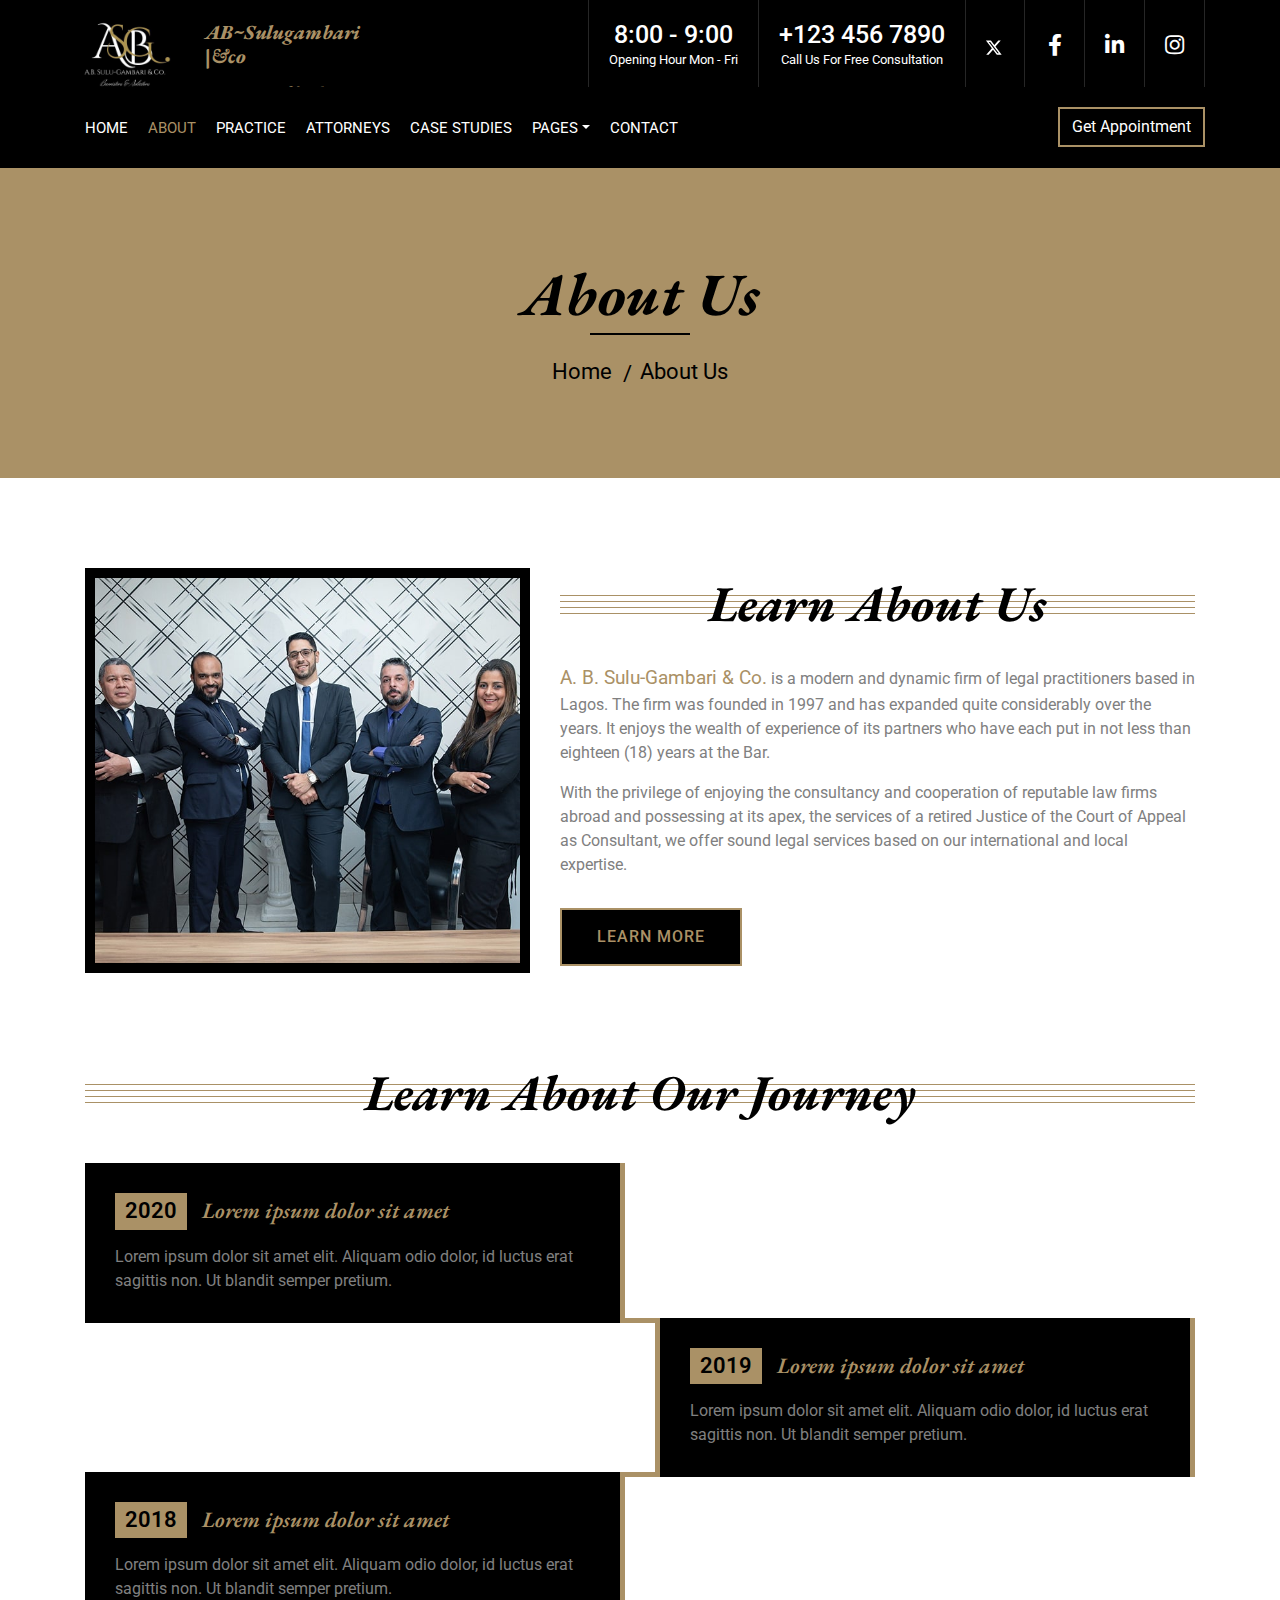
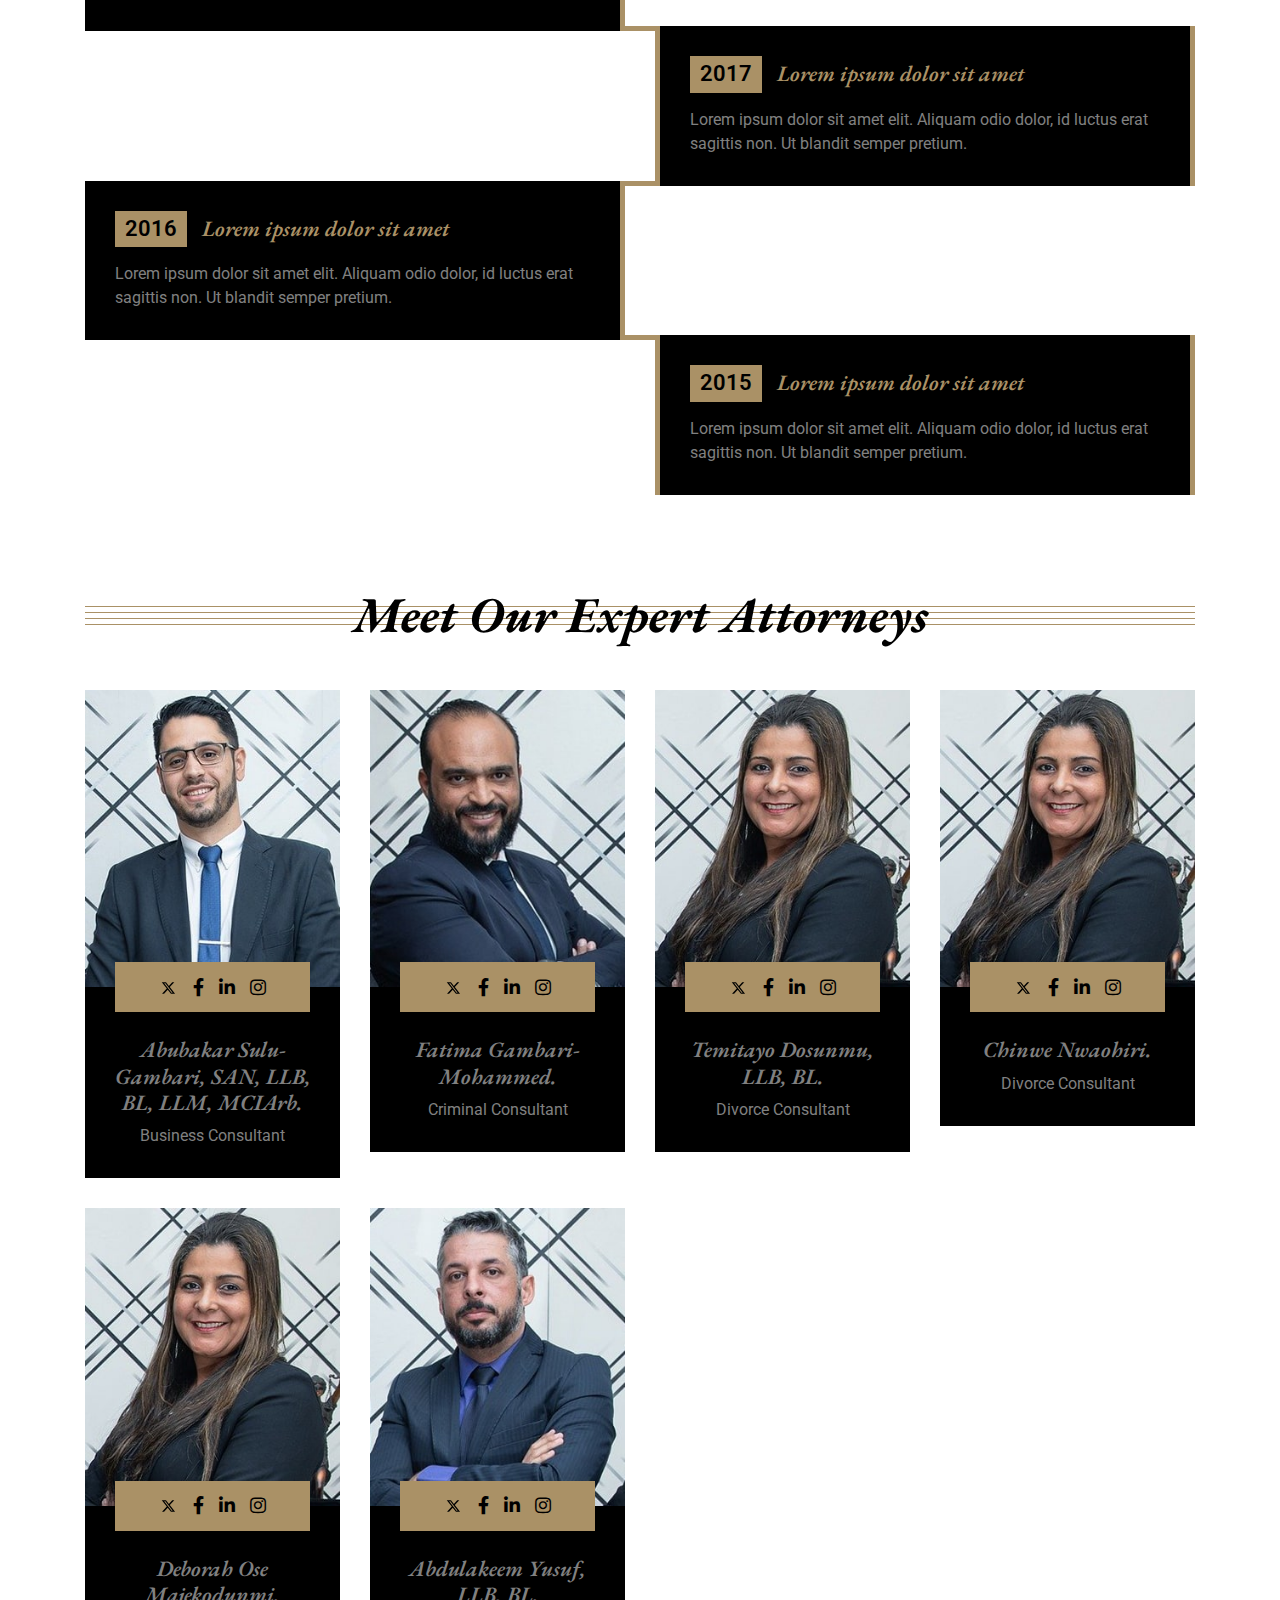
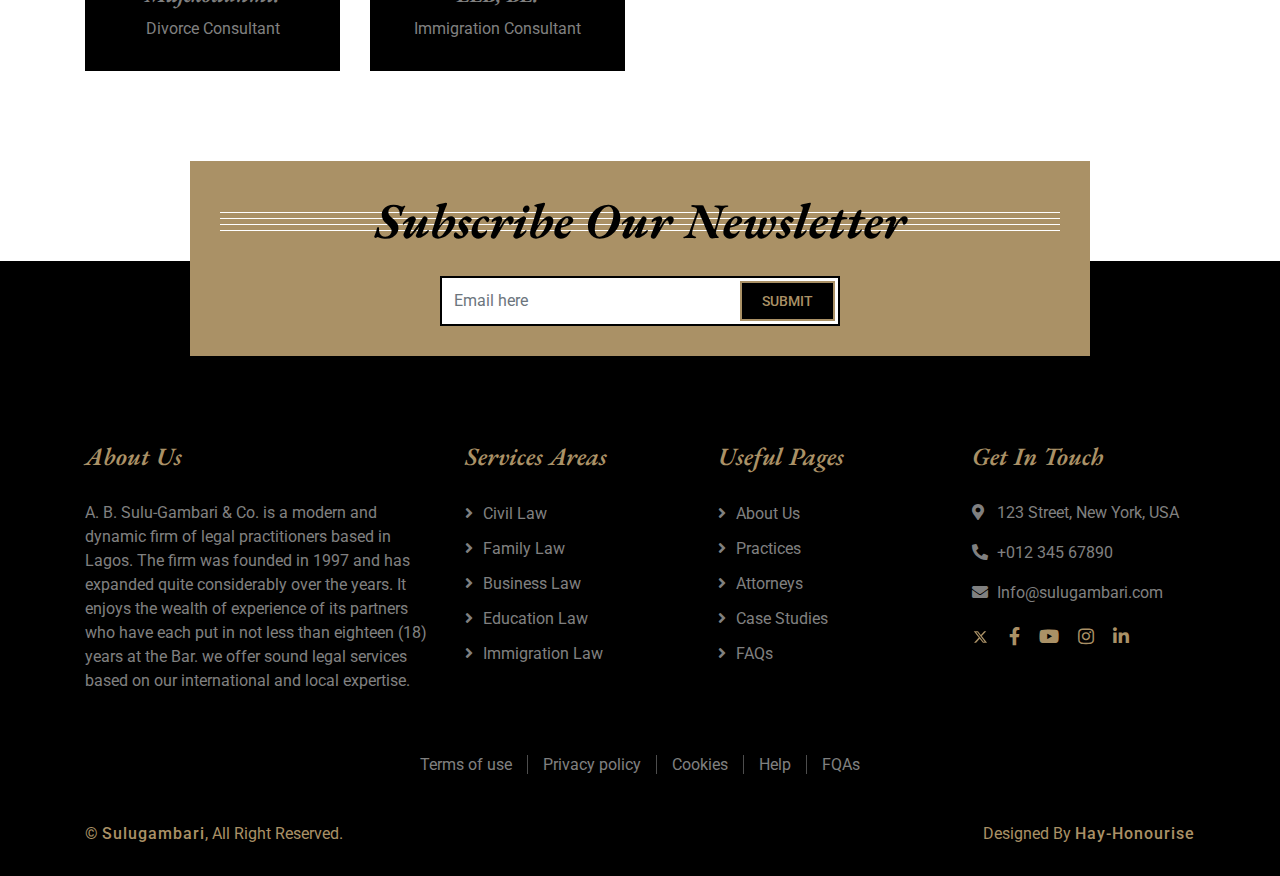
==== about.html @ 0570cb9b "Add files via upload" ====
<!DOCTYPE html>
<html lang="en">
    <head>
        <meta charset="utf-8">
        <title>AB~Sulugambari |&co</title>
        <meta content="width=device-width, initial-scale=1.0" name="viewport">
        <meta content="Law Firm Website Template" name="keywords">
        <meta content="Law Firm Website Template" name="description">

        <!-- Favicon -->
        <link href="img/favicon.ico" rel="icon">

        <!-- Google Font -->
        <link href="https://fonts.googleapis.com/css2?family=EB+Garamond:ital,wght@1,600;1,700;1,800&family=Roboto:wght@400;500&display=swap" rel="stylesheet"> 
        
        <!-- CSS Libraries -->
        <link href="https://stackpath.bootstrapcdn.com/bootstrap/4.4.1/css/bootstrap.min.css" rel="stylesheet">
        <link href="https://cdnjs.cloudflare.com/ajax/libs/font-awesome/5.10.0/css/all.min.css" rel="stylesheet">
        <link href="lib/animate/animate.min.css" rel="stylesheet">
        <link href="lib/owlcarousel/assets/owl.carousel.min.css" rel="stylesheet">

        <!-- Template Stylesheet -->
        <link href="css/style.css" rel="stylesheet">
    </head>

    <body>
        <div class="wrapper">
            <!-- Top Bar Start -->
            <div class="top-bar">
                <div class="container-fluid">
                    <div class="row">
                        <div class="col-lg-3">
                            <div class="logo">
                                <a href="index.html">
                                    <img src="img/logo4.jpeg" alt="Logo"> 
                                </a>
                                <div class="logo_text">
                                    <h1>AB~Sulugambari |&co</h1>
                                    <h4>Baristers & Solicitors</h4>
                                </div>
                            </div>
                        </div>
                        <div class="col-lg-9">
                            <div class="top-bar-right">
                                <div class="text">
                                    <h2>8:00 - 9:00</h2>
                                    <p>Opening Hour Mon - Fri</p>
                                </div>
                                <div class="text">
                                    <h2>+123 456 7890</h2>
                                    <p>Call Us For Free Consultation</p>
                                </div>
                                <div class="social">
                                    <a href=""><i class="fa fa-twitter"></i></a>
                                    <a href=""><i class="fab fa-facebook-f"></i></a>
                                    <a href=""><i class="fab fa-linkedin-in"></i></a>
                                    <a href=""><i class="fab fa-instagram"></i></a>
                                </div>
                            </div>
                        </div>
                    </div>
                </div>
            </div>
            <!-- Top Bar End -->

            <!-- Nav Bar Start -->
            <div class="nav-bar">
                <div class="container-fluid">
                    <nav class="navbar navbar-expand-lg bg-dark navbar-dark">
                        <a href="#" class="navbar-brand">MENU</a>
                        <button type="button" class="navbar-toggler" data-toggle="collapse" data-target="#navbarCollapse">
                            <span class="navbar-toggler-icon"></span>
                        </button>

                        <div class="collapse navbar-collapse justify-content-between" id="navbarCollapse">
                            <div class="navbar-nav mr-auto">
                                <a href="index.html" class="nav-item nav-link">Home</a>
                                <a href="about.html" class="nav-item nav-link active">About</a>
                                <a href="service.html" class="nav-item nav-link">Practice</a>
                                <a href="team.html" class="nav-item nav-link">Attorneys</a>
                                <a href="portfolio.html" class="nav-item nav-link">Case Studies</a>
                                <div class="nav-item dropdown">
                                    <a href="#" class="nav-link dropdown-toggle" data-toggle="dropdown">Pages</a>
                                    <div class="dropdown-menu">
                                        <a href="single-page.html" class="dropdown-item">Blog Page</a>
                                        <a href="#" class="dropdown-item">Single Page</a>
                                    </div>
                                </div>
                                <a href="contact.html" class="nav-item nav-link">Contact</a>
                            </div>
                            <div class="ml-auto">
                                <a class="btn" href="">Get Appointment</a>
                            </div>
                        </div>
                    </nav>
                </div>
            </div>
            <!-- Nav Bar End -->
            
            
            <!-- Page Header Start -->
            <div class="page-header">
                <div class="container">
                    <div class="row">
                        <div class="col-12">
                            <h2>About Us</h2>
                        </div>
                        <div class="col-12">
                            <a href="">Home</a>
                            <a href="">About Us</a>
                        </div>
                    </div>
                </div>
            </div>
            <!-- Page Header End -->


            <!-- About Start -->
            <div class="about">
                <div class="container">
                    <div class="row align-items-center">
                        <div class="col-lg-5 col-md-6">
                            <div class="about-img">
                                <img src="img/about.jpg" alt="Image">
                            </div>
                        </div>
                        <div class="col-lg-7 col-md-6">
                            <div class="section-header">
                                <h2>Learn About Us</h2>
                            </div>
                            <div class="about-text">
                                <p>
                                    <span id="ab">A. B. Sulu-Gambari & Co.</span> is a modern and dynamic firm of legal practitioners based in Lagos.
                                    The firm was founded in 1997 and has expanded quite considerably over the years. 
                                    It enjoys the wealth of experience of its partners who have each put in not less than eighteen (18) years at the Bar.</p>
                                <p>
                                    With the privilege of enjoying the consultancy and cooperation of reputable law firms abroad and possessing at its apex, 
                                    the services of a retired Justice of the Court of Appeal as Consultant, 
                                    we offer sound legal services based on our international and local expertise.</p>
                                <a class="btn" href="">Learn More</a>
                            </div>
                        </div>
                    </div>
                </div>
            </div>
            <!-- About End -->


            <!-- Timeline Start -->
            <div class="timeline">
                <div class="container">
                    <div class="section-header">
                        <h2>Learn About Our Journey</h2>
                    </div>
                    <div class="timeline-start">
                        <div class="timeline-container left">
                            <div class="timeline-content">
                                <h2><span>2020</span>Lorem ipsum dolor sit amet</h2>
                                <p>
                                    Lorem ipsum dolor sit amet elit. Aliquam odio dolor, id luctus erat sagittis non. Ut blandit semper pretium.
                                </p>
                            </div>
                        </div>
                        <div class="timeline-container right">
                            <div class="timeline-content">
                                <h2><span>2019</span>Lorem ipsum dolor sit amet</h2>
                                <p>
                                    Lorem ipsum dolor sit amet elit. Aliquam odio dolor, id luctus erat sagittis non. Ut blandit semper pretium.
                                </p>
                            </div>
                        </div>
                        <div class="timeline-container left">
                            <div class="timeline-content">
                                <h2><span>2018</span>Lorem ipsum dolor sit amet</h2>
                                <p>
                                    Lorem ipsum dolor sit amet elit. Aliquam odio dolor, id luctus erat sagittis non. Ut blandit semper pretium.
                                </p>
                            </div>
                        </div>
                        <div class="timeline-container right">
                            <div class="timeline-content">
                                <h2><span>2017</span>Lorem ipsum dolor sit amet</h2>
                                <p>
                                    Lorem ipsum dolor sit amet elit. Aliquam odio dolor, id luctus erat sagittis non. Ut blandit semper pretium.
                                </p>
                            </div>
                        </div>
                        <div class="timeline-container left">
                            <div class="timeline-content">
                                <h2><span>2016</span>Lorem ipsum dolor sit amet</h2>
                                <p>
                                    Lorem ipsum dolor sit amet elit. Aliquam odio dolor, id luctus erat sagittis non. Ut blandit semper pretium.
                                </p>
                            </div>
                        </div>
                        <div class="timeline-container right">
                            <div class="timeline-content">
                                <h2><span>2015</span>Lorem ipsum dolor sit amet</h2>
                                <p>
                                    Lorem ipsum dolor sit amet elit. Aliquam odio dolor, id luctus erat sagittis non. Ut blandit semper pretium.
                                </p>
                            </div>
                        </div>
                    </div>
                </div>
            </div>
            <!-- Timeline End -->


            <!-- Team Start -->
            <div class="team">
                <div class="container">
                    <div class="section-header">
                        <h2>Meet Our Expert Attorneys</h2>
                    </div>
                    <div class="row">
                        <div class="col-lg-3 col-md-6">
                            <div class="team-item">
                                <div class="team-img">
                                    <img src="img/team-1.jpg" alt="Team Image">
                                </div>
                                <div class="team-text">
                                    <h2><a href="team.html#Abubakar">Abubakar Sulu-Gambari, SAN, LLB, BL, LLM, MCIArb.</a></h2>
                                    <p>Business Consultant</p>
                                    <div class="team-social">
                                        <a class="social-tw" href=""><i class="fa fa-twitter"></i></a>
                                        <a class="social-fb" href=""><i class="fab fa-facebook-f"></i></a>
                                        <a class="social-li" href=""><i class="fab fa-linkedin-in"></i></a>
                                        <a class="social-in" href=""><i class="fab fa-instagram"></i></a>
                                    </div>
                                </div>
                            </div>
                        </div>
                        <div class="col-lg-3 col-md-6">
                            <div class="team-item">
                                <div class="team-img">
                                    <img src="img/team-2.jpg" alt="Team Image">
                                </div>
                                <div class="team-text">
                                    <h2><a href="team.html#Fatima">Fatima Gambari-Mohammed.</a></h2>
                                    <p>Criminal Consultant</p>
                                    <div class="team-social">
                                        <a class="social-tw" href=""><i class="fa fa-twitter"></i></a>
                                        <a class="social-fb" href=""><i class="fab fa-facebook-f"></i></a>
                                        <a class="social-li" href=""><i class="fab fa-linkedin-in"></i></a>
                                        <a class="social-in" href=""><i class="fab fa-instagram"></i></a>
                                    </div>
                                </div>
                            </div>
                        </div>
                        <div class="col-lg-3 col-md-6">
                            <div class="team-item">
                                <div class="team-img">
                                    <img src="img/team-3.jpg" alt="Team Image">
                                </div>
                                <div class="team-text">
                                    <h2><a href="team.html#Temitayo">Temitayo Dosunmu, LLB, BL.</a></h2>
                                    <p>Divorce Consultant</p>
                                    <div class="team-social">
                                        <a class="social-tw" href=""><i class="fa fa-twitter"></i></a>
                                        <a class="social-fb" href=""><i class="fab fa-facebook-f"></i></a>
                                        <a class="social-li" href=""><i class="fab fa-linkedin-in"></i></a>
                                        <a class="social-in" href=""><i class="fab fa-instagram"></i></a>
                                    </div>
                                </div>
                            </div>
                        </div>
                        <div class="col-lg-3 col-md-6">
                            <div class="team-item">
                                <div class="team-img">
                                    <img src="img/team-3.jpg" alt="Team Image">
                                </div>
                                <div class="team-text">
                                    <h2><a href="team.html#Chinwe">Chinwe Nwaohiri.</a></h2>
                                    <p>Divorce Consultant</p>
                                    <div class="team-social">
                                        <a class="social-tw" href=""><i class="fa fa-twitter"></i></a>
                                        <a class="social-fb" href=""><i class="fab fa-facebook-f"></i></a>
                                        <a class="social-li" href=""><i class="fab fa-linkedin-in"></i></a>
                                        <a class="social-in" href=""><i class="fab fa-instagram"></i></a>
                                    </div>
                                </div>
                            </div>
                        </div>
                        <div class="col-lg-3 col-md-6">
                            <div class="team-item">
                                <div class="team-img">
                                    <img src="img/team-3.jpg" alt="Team Image">
                                </div>
                                <div class="team-text">
                                    <h2><a href="team.html#Deborah">Deborah Ose Majekodunmi.</a></h2>
                                    <p>Divorce Consultant</p>
                                    <div class="team-social">
                                        <a class="social-tw" href=""><i class="fa fa-twitter"></i></a>
                                        <a class="social-fb" href=""><i class="fab fa-facebook-f"></i></a>
                                        <a class="social-li" href=""><i class="fab fa-linkedin-in"></i></a>
                                        <a class="social-in" href=""><i class="fab fa-instagram"></i></a>
                                    </div>
                                </div>
                            </div>
                        </div>
                        <div class="col-lg-3 col-md-6">
                            <div class="team-item">
                                <div class="team-img">
                                    <img src="img/team-4.jpg" alt="Team Image">
                                </div>
                                <div class="team-text">
                                    <h2><a href="team.html#Abdulakeem"> Abdulakeem Yusuf, LLB, BL.</a></h2>
                                    <p>Immigration Consultant</p>
                                    <div class="team-social">
                                        <a class="social-tw" href=""><i class="fa fa-twitter"></i></a>
                                        <a class="social-fb" href=""><i class="fab fa-facebook-f"></i></a>
                                        <a class="social-li" href=""><i class="fab fa-linkedin-in"></i></a>
                                        <a class="social-in" href=""><i class="fab fa-instagram"></i></a>
                                    </div>
                                </div>
                            </div>
                        </div>
                    </div>
                </div>
            </div>
            
            <!-- Team End -->


            <!-- Newsletter Start -->
            <div class="newsletter">
                <div class="container">
                    <div class="section-header">
                        <h2>Subscribe Our Newsletter</h2>
                    </div>
                    <div class="form">
                        <input class="form-control" placeholder="Email here">
                        <button class="btn">Submit</button>
                    </div>
                </div>
            </div>
            <!-- Newsletter End -->


            <!-- Footer Start -->
            <div class="footer">
                <div class="container">
                    <div class="row">
                        <div class="col-md-6 col-lg-4">
                            <div class="footer-about">
                                <h2>About Us</h2>
                                <p>
                                    A. B. Sulu-Gambari & Co. is a modern and dynamic firm of legal practitioners based in Lagos.
                                    The firm was founded in 1997 and has expanded quite considerably over the years. It enjoys the wealth of experience of its partners who have each put in not less than eighteen (18) years at the Bar.
                                    we offer sound legal services based on our international and local expertise.                                </p>
                            </div>
                        </div>
                        <div class="col-md-6 col-lg-8">
                            <div class="row">
                        <div class="col-md-6 col-lg-4">
                            <div class="footer-link">
                                <h2>Services Areas</h2>
                                <a href="">Civil Law</a>
                                <a href="">Family Law</a>
                                <a href="">Business Law</a>
                                <a href="">Education Law</a>
                                <a href="">Immigration Law</a>
                            </div>
                        </div>
                        <div class="col-md-6 col-lg-4">
                            <div class="footer-link">
                                <h2>Useful Pages</h2>
                                <a href="">About Us</a>
                                <a href="">Practices</a>
                                <a href="">Attorneys</a>
                                <a href="">Case Studies</a>
                                <a href="">FAQs</a>
                            </div>
                        </div>
                        <div class="col-md-6 col-lg-4">
                            <div class="footer-contact">
                                <h2>Get In Touch</h2>
                                <p><i class="fa fa-map-marker-alt"></i>123 Street, New York, USA</p>
                                <p><i class="fa fa-phone-alt"></i>+012 345 67890</p>
                                <p><i class="fa fa-envelope"></i>Info@sulugambari.com</p>
                                <div class="footer-social">
                                    <a href=""><i class="fa fa-twitter"></i></a>
                                    <a href=""><i class="fab fa-facebook-f"></i></a>
                                    <a href=""><i class="fab fa-youtube"></i></a>
                                    <a href=""><i class="fab fa-instagram"></i></a>
                                    <a href=""><i class="fab fa-linkedin-in"></i></a>
                                </div>
                            </div>
                        </div>
                        </div>
                    </div>
                    </div>
                </div>
                <div class="container footer-menu">
                    <div class="f-menu">
                        <a href="">Terms of use</a>
                        <a href="">Privacy policy</a>
                        <a href="">Cookies</a>
                        <a href="">Help</a>
                        <a href="">FQAs</a>
                    </div>
                </div>
                <div class="container copyright">
                    <div class="row">
                        <div class="col-md-6">
                            <p>&copy; <a href="#">Sulugambari</a>, All Right Reserved.</p>
                        </div>
                        <div class="col-md-6">
							<!--/*** This template is free as long as you keep the footer author’s credit link/attribution link/backlink. If you'd like to use the template without the footer author’s credit link/attribution link/backlink, you can purchase the Credit Removal License from "https://htmlcodex.com/credit-removal". Thank you for your support. ***/-->
                            <p>Designed By <a href="https://hay-honourise.github.io/Abdulrazaq/">Hay-Honourise</a></p>
                        </div>
                    </div>
                </div>
            </div>
            <!-- Footer End -->
            
            <a href="#" class="back-to-top"><i class="fa fa-chevron-up"></i></a>
        </div>

        <!-- JavaScript Libraries -->
        <script src="https://code.jquery.com/jquery-3.4.1.min.js"></script>
        <script src="https://stackpath.bootstrapcdn.com/bootstrap/4.4.1/js/bootstrap.bundle.min.js"></script>
        <script src="lib/easing/easing.min.js"></script>
        <script src="lib/owlcarousel/owl.carousel.min.js"></script>
        <script src="lib/isotope/isotope.pkgd.min.js"></script>

        <!-- Template Javascript -->
        <script src="js/main.js"></script>
    </body>
</html>
---- css/style.css ----
/*******************************/
/********* General CSS *********/
/*******************************/

:root {
    --bg-color: #000000;
    --second-bg-color: gray;
    --text-color: #fff;
    --main-color: #aa9166;
}

body {
    color: var(--second-bg-color);
    background: var(--text-color);
    font-family: 'Roboto', sans-serif;
    font-weight: 400;
}

h1,
h2, 
h3, 
h4,
h5, 
h6 {
    font-family: 'EB Garamond', serif;
    font-weight: 600;
    font-style: italic;
    color: var(--bg-color);
}

a {
    color: var(--second-bg-color);
    transition: .3s;
}

a:hover,
a:active,
a:focus {
    color: var(--main-color);
    outline: none;
    text-decoration: none;
    /* box-shadow: 7px 3px 3px 10px rgb(243, 241, 241);
    transition: box-shadow 0.5s ease; */

}

.btn:focus {
    /* box-shadow: 5px 5px 10px 0 rgb(243, 241, 241); */
    box-shadow: outset;
}

.wrapper {
    position: relative;
    width: 100%;
    /* max-width: 1366px; */
    margin: 0 auto;
    background: var(--text-color);
}

.back-to-top {
    position: fixed;
    display: none;
    background: var(--main-color);
    color: var(--bg-color);
    width: 44px;
    height: 44px;
    text-align: center;
    line-height: 1;
    font-size: 22px;
    right: 15px;
    bottom: 15px;
    transition: background 0.5s;
    z-index: 9;
}

.back-to-top:hover {
    color: var(--main-color);
    background: var(--bg-color);
}

.back-to-top i {
    padding-top: 10px;
}


/**********************************/
/********** Top Bar CSS ***********/
/**********************************/
.top-bar {
    display: flex;
    position: relative;
    height: 87px;
    background: var(--bg-color);
}

.top-bar .logo {
    display: flex;
    padding: 5px 0;
    text-align: left;
    overflow: hidden;
    width: 200%;
}

/* .logo_text {
    margin-left: 20px;
    margin-bottom: 30%;
} */

.top-bar .logo h1 {
    display: flex;
    /* margin: 0; */
    margin-left: 15%;
    margin-top: 15px;
    color: var(--main-color);
    font-size: 20px;
    /* line-height: 20px; */
    font-weight: 800;
    width: 200px;
}

.top-bar .logo h4 {
    display: flex;
    /* margin: 0; */
    margin-left: 24%;
    margin-top: 15px;
    color: var(--main-color);
    font-size: 15px;
    /* line-height: 20px; */
    font-weight: 800;
    width: 200px;
}

.top-bar .logo img {
    max-width: 100%;
    max-height: 100px;
}

.top-bar .top-bar-right {
    display: flex;
    align-items: center;
    justify-content: flex-end;
}

.top-bar .text {
    display: flex;
    align-items: center;
    justify-content: center;
    flex-direction: column;
    height: 90px;
    padding: 0 20px;
    text-align: center;
    border-left: 1px solid rgba(255, 255, 255, .15);
}

.top-bar .text h2 {
    color: var(--text-color);
    font-family: 'Roboto', sans-serif;
    font-weight: 500;
    font-style: normal;
    font-size: 25px;
    margin: 0;
}

.top-bar .text p {
    color: var(--text-color);
    font-size: 13px;
    margin: 0;
}

.top-bar .social {
    display: flex;
    height: 90px;
    font-size: 0;
    justify-content: flex-end;
}

.top-bar .social a {
    display: flex;
    align-items: center;
    justify-content: center;
    width: 60px;
    height: 100%;
    font-size: 22px;
    color: var(--text-color);
    border-right: 1px solid rgba(255, 255, 255, .15);
}

.top-bar .social a:first-child {
    border-left: 1px solid rgba(255, 255, 255, .15);
}

.top-bar .social a:hover {
    color: var(--main-color);
    background: var(--text-color);
}

@media (min-width: 992px) {
    .top-bar {
        padding: 0 60px;
    }
}

@media (max-width: 991.98px) {
    .top-bar .logo {
        text-align: center;
    }
    
    .top-bar .social {
        display: none;
    }
}


/**********************************/
/*********** Nav Bar CSS **********/
/**********************************/
.nav-bar {
    position: relative;
    padding: 20px 0;
    transition: .3s;
}

.nav-bar.nav-sticky {
    position: fixed;
    top: 0;
    width: 100%;
    padding: 10px 0;
    box-shadow: 0 2px 5px rgba(0, 0, 0, .3);
    z-index: 999;
}

.nav-bar .navbar {
    height: 100%;
    padding: 0;
}

.navbar-dark .navbar-nav .nav-link,
.navbar-dark .navbar-nav .nav-link:focus,
.navbar-dark .navbar-nav .nav-link:hover,
.navbar-dark .navbar-nav .nav-link.active {
    padding: 10px 10px 8px 10px;
    color: var(--text-color);
}

.navbar-dark .navbar-nav .nav-link:hover,
.navbar-dark .navbar-nav .nav-link.active {
    color: var(--main-color);
    transition: none;
}

.nav-bar .dropdown-menu {
    margin-top: 0;
    border: 0;
    border-radius: 0;
    background: var(--text-color);
}

.nav-bar .dropdown-menu:hover {
    background: var(--bg-color);
    color: var(--bg-color);
}

.nav-bar .btn {
    color: var(--text-color);
    border: 2px solid var(--main-color);
    border-radius: 0;
}

.nav-bar .btn:hover {
    background: var(--second-bg-color);
}

@media (min-width: 992px) {
    .nav-bar {
        padding: 20px 60px;
    }
    
    .nav-bar.nav-sticky {
        padding: 10px 60px;
    }
    
    .nav-bar,
    .nav-bar .navbar {
        background: var(--bg-color) !important;
    }
    
    .nav-bar .navbar-brand {
        display: none;
    }
    
    .nav-bar a.nav-link {
        padding: 8px 15px;
        font-size: 15px;
        text-transform: uppercase;
    }
}

@media (max-width: 991.98px) {   
    .nav-bar,
    .nav-bar .navbar {
        padding: 3px 0;
        background: var(--bg-color) !important;
    }
    
    .nav-bar a.nav-link {
        padding: 5px;
    }
    
    .nav-bar .dropdown-menu {
        box-shadow: none;
    }
    
    .nav-bar .btn {
        display: none;
    }
}


/*******************************/
/******** Carousel CSS *********/
/*******************************/
.carousel {
    position: relative;
    width: 100%;
    height: calc(100vh - 170px);
    margin: 0 auto;
    text-align: center;
    overflow: hidden;
}

.carousel .carousel-inner,
.carousel .carousel-item {
    position: relative;
    width: 100%;
    height: 100%;
}

.carousel .carousel-item img {
    width: 100%;
    height: 100%;
    object-fit: cover;
}

.carousel .carousel-item::after {
    position: absolute;
    content: "";
    width: 100%;
    height: 100%;
    top: 0;
    left: 0;
    background: rgba(0, 0, 0, .3);
    z-index: 1;
}

.carousel .carousel-caption {
    position: absolute;
    top: 0;
    bottom: 0;
    display: flex;
    align-items: center;
    justify-content: center;
    flex-direction: column;
    height: calc(100vh - 170px);
}

.carousel .carousel-caption h1 {
    color: var(--text-color);
    font-size: 60px;
    font-weight: 700;
    margin-bottom: 20px;
}

.carousel .carousel-caption p {
    color: var(--text-color);
    font-size: 25px;
    margin-bottom: 25px;
}

.carousel .carousel-caption .btn {
    padding: 15px 35px;
    font-size: 18px;
    font-weight: 500;
    letter-spacing: 1px;
    text-transform: uppercase;
    color: var(--main-color);
    background: var(--bg-color);
    border: 2px solid var(--main-color);
    border-radius: 0;
    transition: .3s;
}

.carousel .carousel-caption .btn:hover {
    color: var(--bg-color);
    background: var(--main-color);
}

@media (max-width: 767.98px) {
    .carousel .carousel-caption h1 {
        font-size: 40px;
        font-weight: 700;
    }
    
    .carousel .carousel-caption p {
        font-size: 20px;
    }
    
    .carousel .carousel-caption .btn {
        padding: 12px 30px;
        font-size: 18px;
        font-weight: 500;
        letter-spacing: 0;
    }
}

@media (max-width: 575.98px) {
    .carousel .carousel-caption h1 {
        font-size: 30px;
        font-weight: 500;
    }
    
    .carousel .carousel-caption p {
        font-size: 16px;
    }
    
    .carousel .carousel-caption .btn {
        padding: 10px 25px;
        font-size: 16px;
        font-weight: 400;
        letter-spacing: 0;
    }
}

.carousel .animated {
    -webkit-animation-duration: 1.5s;
    animation-duration: 1.5s;
}


/*******************************/
/******* Page Header CSS *******/
/*******************************/
.page-header {
    position: relative;
    margin-bottom: 45px;
    padding: 90px 0;
    text-align: center;
    background: var(--main-color);
}

.page-header h2 {
    position: relative;
    color: var(--bg-color);
    font-size: 60px;
    font-weight: 700;
    margin-bottom: 20px;
    padding-bottom: 5px;
}

.page-header h2::after {
    position: absolute;
    content: "";
    width: 100px;
    height: 2px;
    left: calc(50% - 50px);
    bottom: 0;
    background: var(--bg-color);
}

.page-header a {
    position: relative;
    padding: 0 12px;
    font-size: 22px;
    color: var(--bg-color);
}

.page-header a:hover {
    color: var(--text-color);
}

.page-header a::after {
    position: absolute;
    content: "/";
    width: 8px;
    height: 8px;
    top: -2px;
    right: -7px;
    text-align: center;
    color: var(--bg-color);
}

.page-header a:last-child::after {
    display: none;
}

@media (max-width: 767.98px) {
    .page-header h2 {
        font-size: 35px;
    }
    
    .page-header a {
        font-size: 18px;
    }
}


/*******************************/
/******* Section Header ********/
/*******************************/
.section-header {
    position: relative;
    width: 100%;
    text-align: center;
    margin-bottom: 45px;
}

.section-header h2 {
    margin: 0;
    position: relative;
    font-size: 50px;
    font-weight: 700;
    white-space: nowrap;
    z-index: 1;
}

.section-header h2::before {
    position: absolute;
    content: "";
    width: 100%;
    height: 7px;
    left: 0;
    top: 21px;
    background: transparent;
    border-top: 1px solid var(--main-color);
    border-bottom: 1px solid var(--main-color);
    z-index: -1;
}

.section-header h2::after {
    position: absolute;
    content: "";
    width: 100%;
    height: 7px;
    left: 0;
    bottom: 20px;
    background: transparent;
    border-top: 1px solid var(--main-color);
    border-bottom: 1px solid var(--main-color);
    z-index: -1;
}

@media (max-width: 767.98px) {
    .section-header h2 {
        font-size: 30px;
    }
}

/*******************************/
/******** Top Feature CSS ******/
/*******************************/
.feature-top {
    position: relative;
    background: var(--bg-color);
    margin-bottom: 45px;
}

.feature-top .col-md-3 {
    border-right: 1px solid rgba(255, 255, 255, .1);
    border-bottom: 1px solid rgba(255, 255, 255, .1);
}

@media (max-width: 575.98px) {
    .feature-top .col-md-3:nth-child(1n) {
        border-right: none;
    }
    
    .feature-top .col-md-3:last-child {
        border-bottom: none;
    }
}

@media (min-width: 576px) and (max-width: 767.98px) {
    .feature-top .col-md-3:nth-child(2n) {
        border-right: none;
    }
    
    .feature-top .col-md-3:nth-child(3n),
    .feature-top .col-md-3:nth-child(4n) {
        border-bottom: none;
    }
}

@media (min-width: 768px) {
    .feature-top .col-md-3 {
        border-bottom: none;
    }
    
    .feature-top .col-md-3:nth-child(4n) {
        border-right: none;
    }
}

.feature-top .feature-item {
    padding: 30px 0;
    text-align: center;
}

.feature-top .feature-item i {
    color: var(--main-color);
    font-size: 35px;
    margin-bottom: 10px;
}

.feature-top .feature-item h3 {
    color: var(--text-color);
    font-size: 30px;
    font-weight: 600;
}

.feature-top .feature-item p {
    color: var(--second-bg-color);
    margin: 0;
    font-size: 18px;
}


/*******************************/
/********** About CSS **********/
/*******************************/
.about {
    position: relative;
    width: 100%;
    padding: 45px 0;
}

.about .section-header {
    margin-bottom: 30px;
}

.about .about-img {
    position: relative;
    height: 100%;
    padding: 10px;
    background: var(--bg-color);
}

.about .about-img img {
    width: 100%;
    height: 100%;
    object-fit: cover;
}

.about .about-text p {
    font-size: 16px;
}

.about-text #ab {
    color: var(--main-color);
    font-size: larger;
}

.about .about-text a.btn {
    position: relative;
    margin-top: 15px;
    padding: 15px 35px;
    font-size: 16px;
    font-weight: 500;
    letter-spacing: 1px;
    text-transform: uppercase;
    color: var(--main-color);
    border: 2px solid var(--main-color);
    border-radius: 0;
    background: var(--bg-color);
    transition: .3s;
}

.about .about-text a.btn:hover {
    color: var(--bg-color);
    background: var(--main-color);
}

@media (max-width: 767.98px) {
    .about .about-img {
        margin-bottom: 30px;
        height: auto;
    }
}


.common_effect {
    transition: transform 0.5s ease-in-out;
}

.common_effect:hover {
    transform: translateY(-20px);
}

.slide-in {
    transition: transform 0.5s ease-in-out;
}

.slide-in:hover {
    transform: translateX(50px);
}


/* @keyframes bounce {
    0%, 20%, 50%, 80%, 100% {
        transform: tranlateY(0);
    }
    40% {
        transform: translateY(-20px);
    }
    60% {
        transform: translateY(-10px);
    }
} */

/*******************************/
/********** clientele CSS **********/
/*******************************/
.clientele{
    position: relative;
    width: 100%;
    padding: 45px 0;
    /* margin-right: 10px; */
}

.clientele #container{
    /* margin: 0; */
    padding: 10px;
}

.clientele .section-header {
    margin-bottom: 30px;
    /* width: 100px; */
}

.clientele .clientele-img {
    /* position:relative; */
    height: 120%;
    width: 90%;
    padding: 10px;
    background: var(--bg-color);
    margin-left: 60%;
}

.clientele .clientele-img img {
    width: 100%;
    height: 100%;
    object-fit: cover;
}


.clientele .clientele-text p {
    font-size: 16px;
}

.clientele .head {
    width: 300%;
}
.clientele-text #ab {
    color: var(--main-color);
    font-size: larger;
}

.clientele .clientele-text a.btn {
    position: relative;
    margin-top: 15px;
    padding: 15px 35px;
    font-size: 16px;
    font-weight: 500;
    letter-spacing: 1px;
    text-transform: uppercase;
    color: var(--main-color);
    border: 2px solid var(--main-color);
    border-radius: 0;
    background: var(--bg-color);
    transition: .3s;
}

.clientele .clientele-text a.btn:hover {
    color: var(--bg-color);
    background: var(--main-color);
}

@media (max-width: 767.98px) {
    .clientele .clientele-img {
        margin-bottom: 30px;
        height: auto;
    }
    .container{
        display: block;
    }
    .clientele .head {
        width: 100%;
    }

    .clientele .clientele-img {
        margin-left: 0%;
    }

}


/*******************************/
/********* Service CSS *********/
/*******************************/
.service {
    position: relative;
    width: 100%;
    padding: 45px 0 15px 0;
}

.service .service-item {
    position: relative;
    width: 100%;
    text-align: center;
    background: var(--bg-color);
    margin-bottom: 30px;
}

.service .service-icon {
    height: 200px;
    position: relative;
    display: flex;
    align-items: center;
    justify-content: center;
    background: var(--bg-color);
}

.service .service-icon i {
    width: 100px;
    height: 100px;
    padding: 20px 0;
    text-align: center;
    font-size: 60px;
    color: var(--main-color);
    background: var(--bg-color);
    transition: .5s;
}

.service .service-item:hover .service-icon i {
    margin-top: -15px;
}

.service .service-item h3 {
    margin: 0;
    padding: 25px 15px 15px 15px;
    font-size: 30px;
    font-weight: 600;
    color: var(--main-color);
}

.service .service-item p {
    margin: 0;
    color: var(--second-bg-color);
    padding: 0 25px 25px 25px;
    font-size: 18px;
}

.service .service-item a.btn {
    position: relative;
    margin-bottom: 30px;
    padding: 10px 20px;
    font-size: 14px;
    font-weight: 500;
    letter-spacing: 1px;
    text-transform: uppercase;
    color: var(--main-color);
    border: 2px solid var(--main-color);
    border-radius: 0;
    background: var(--bg-color);
    transition: .3s;
}

.service .service-item:hover a.btn {
    color: var(--bg-color);
    background: var(--main-color);
}


/*******************************/
/********* Feature CSS *********/
/*******************************/
.feature {
    position: relative;
    width: 100%;
    padding: 45px 0;
}

.feature .feature-item {
    margin-bottom: 30px;
}

.feature .feature-icon {
    height: 180px;
    position: relative;
    display: flex;
    align-items: center;
    justify-content: center;
    background: var(--bg-color);
}

.feature .feature-icon i {
    width: 100px;
    height: 100px;
    padding: 20px 0;
    text-align: center;
    font-size: 60px;
    color: var(--main-color);
    background: var(--bg-color);
    transition: .5s;
}

.feature .feature-item:hover .feature-icon i {
    margin-right: -15px;
}

.feature .feature-item h3 {
    position: relative;
    margin-bottom: 15px;
    padding-bottom: 10px;
    font-size: 30px;
    font-weight: 600;
}

.feature .feature-item h3::after {
    position: absolute;
    content: "";
    width: 50px;
    height: 2px;
    left: 0;
    bottom: 0;
    background: var(--main-color);
}

.feature .feature-item p {
    margin: 0;
    font-size: 16px;
}

.feature .feature-img {
    position: relative;
    height: 100%;
    padding: 10px;
    background: var(--bg-color);
}

.feature .feature-img img {
    width: 100%;
    height: 100%;
    object-fit: cover;
}


/*******************************/
/*********** Team CSS **********/
/*******************************/
.team {
    position: relative;
    width: 100%;
    padding: 45px 0 15px 0;
}

.team .team-item {
    margin-bottom: 30px;
}

.team .team-img {
    position: relative;
}

.team .team-img img {
    width: 100%;
}

.team .team-text {
    position: relative;
    padding: 50px 15px 30px 15px;
    text-align: center;
    background: var(--bg-color);
}

.team .team-text h2 {
    font-size: 22px;
    font-weight: 600;
    color: var(--main-color);
}

.team .team-text p {
    margin: 0;
    color: var(--second-bg-color);
}

.team .team-social {
    position: absolute;
    width: calc(100% - 60px);
    height: 50px;
    top: -25px;
    left: 30px;
    display: flex;
    align-items: center;
    justify-content: center;
    background: var(--main-color);
    font-size: 0;
    transition: .5s;
}

.team .team-item:hover .team-social {
    width: 100%;
    left: 0;
}

.team .team-social a {
    display: inline-block;
    margin-right: 15px;
    font-size: 18px;
    text-align: center;
    color: var(--bg-color);
    transition: .3s;
}

.team .team-social a:last-child {
    margin-right: 0;
}

.team .team-social a:hover {
    color: var(--text-color);
}


/*******************************/
/*********** FAQs CSS **********/
/*******************************/
.faqs {
    position: relative;
    width: 100%;
    padding: 45px 0;
}

.faqs .faqs-img {
    position: relative;
    height: 100%;
    padding: 10px;
    background: var(--bg-color);
}

.faqs .faqs-img img {
    width: 100%;
    height: 100%;
    object-fit: cover;
}

@media(max-width: 767.98px) {
    .faqs .faqs-img {
        margin-bottom: 30px;
        height: auto;
    }
}

.faqs .card {
    margin-bottom: 15px;
    padding-top: 15px;
    border: none;
    border-radius: 0;
    border-top: 1px solid var(--main-color);
}

.faqs .card:last-child {
    margin-bottom: 0;
    padding-bottom: 15px;
    border-bottom: 1px solid var(--main-color);
}

.faqs .card-header {
    padding: 0;
    border: none;
    background: var(--text-color);
}

.faqs .card-header a {
    display: block;
    width: 100%;
    color: bg;
    font-size: 18px;
    line-height: 40px;
}

.faqs .card-header a span {
    display: inline-block;
    width: 40px;
    height: 40px;
    margin-right: 10px;
    text-align: center;
    background: var(--bg-color);
    color: var(--main-color);
    font-weight: 700;
}

.faqs .card-header [data-toggle="collapse"]:after {
    font-family: 'font Awesome 5 Free';
    content: "\f067";
    float: right;
    color: var(--bg-color);
    font-size: 12px;
    font-weight: 900;
    transition: .3s;
}

.faqs .card-header [data-toggle="collapse"][aria-expanded="true"]:after {
    font-family: 'font Awesome 5 Free';
    content: "\f068";
    float: right;
    color: var(--bg-color);
    font-size: 12px;
    font-weight: 900;
    transition: .3s;
}

.faqs .card-body {
    padding: 15px 0 0 0;
    font-size: 16px;
    border: none;
    background: var(--text-color);
}

.faqs a.btn {
    position: relative;
    margin-top: 15px;
    padding: 15px 35px;
    font-size: 16px;
    font-weight: 500;
    letter-spacing: 1px;
    text-transform: uppercase;
    color: var(--main-color);
    border: 2px solid var(--main-color);
    border-radius: 0;
    background: var(--bg-color);
    transition: .3s;
}

.faqs a.btn:hover {
    color: var(--bg-color);
    background: var(--main-color);
}


/*******************************/
/******* Testimonial CSS *******/
/*******************************/
.testimonial {
    position: relative;
    padding: 45px 0;
}

.testimonial .testimonials-carousel {
    position: relative;
    width: calc(100% + 30px);
    left: -15px;
    right: -15px;
}

.testimonial .testimonial-item {
    position: relative;
    margin: 0 15px;
    padding: 30px;
    background: var(--bg-color);
    overflow: hidden;
}

.testimonial .testimonial-item i {
    position: absolute;
    top: 0;
    right: 0;
    color: var(--bg-color);
    font-size: 60px;
    transform: rotate(45deg);
    z-index: 1;
}

.testimonial .testimonial-item .col-12 {
    margin-top: 20px;
}

.testimonial .testimonial-item img {
    width: 100%;
}

.testimonial .testimonial-item h2 {
    color: var(--main-color);
    font-size: 22px;
    font-weight: 600;
    margin-bottom: 5px;
}

.testimonial .testimonial-item p {
    color: var(--main-color);
    font-size: 16px;
    margin: 0;
}

.testimonial .owl-nav,
.testimonial .owl-dots {
    margin-top: 15px;
    text-align: center;
}

.testimonial .owl-dot {
    display: inline-block;
    margin: 0 5px;
    width: 12px;
    height: 12px;
    border-radius: 50%;
    background: var(--main-color);
}

.testimonial .owl-dot.active {
    background: var(--bg-color);
}


/*******************************/
/*********** Blog CSS **********/
/*******************************/
.blog {
    position: relative;
    width: 100%;
    padding: 45px 0;
}

.blog .blog-carousel {
    position: relative;
    width: calc(100% + 30px);
    left: -15px;
    right: -15px;
}

.blog .blog-item {
    position: relative;
    margin: 0 15px;
    background: var(--text-color);
    overflow: hidden;
}

.blog .blog-page .blog-item {
    margin: 0 0 30px 0;
}

.blog .blog-item img {
    width: 100%;
    margin-bottom: 25px;
}

.blog .blog-item h3 {
    font-size: 25px;
    font-weight: 600;
}

.blog .blog-item .meta {
    padding: 0 0 15px 0;
}

.blog .blog-item .meta * {
    display: inline-block;
    margin: 0;
    padding: 0;
    font-size: 14px;
    color: var(--main-color);
}

.blog .blog-item .meta i {
    margin: 0 2px 0 10px;
}

.blog .blog-item .meta i:first-child {
    margin-left: 0;
}

.blog .blog-item p {
    font-size: 16px;
}

.blog .blog-item a.btn {
    padding: 0;
    font-size: 14px;
    font-weight: 500;
    letter-spacing: 1px;
    text-transform: uppercase;
    color: var(--main-color);
    transition: .3s;
}

.blog .blog-item a.btn i {
    margin-left: 10px;
}

.blog .blog-item a.btn:hover {
    color: var(--bg-color);
}

.blog .owl-nav,
.blog .owl-dots {
    margin-top: 15px;
    text-align: center;
}

.blog .owl-dot {
    display: inline-block;
    margin: 0 5px;
    width: 12px;
    height: 12px;
    border-radius: 50%;
    background: var(--main-color);
}

.blog .owl-dot.active {
    background: var(--bg-color);
}

.blog .pagination .page-link {
    color: var(--bg-color);
    border-radius: 0;
    border-color: var(--main-color);
}

.blog .pagination .page-link:hover,
.blog .pagination .page-item.active .page-link {
    color: var(--bg-color);
    background: var(--main-color);
}

.blog .pagination .disabled .page-link {
    color: var(--second-bg-color);
}


/*******************************/
/********* Timeline CSS ********/
/*******************************/
.timeline {
    position: relative;
    padding: 45px 0;
}

.timeline .timeline-start {
    position: relative;
    width: calc(100% + 30px);
    left: -15px;
    right: -15px;
}

.timeline .timeline-container {
    padding: 0 15px;
    position: relative;
    background: inherit;
    width: 50%;
    margin-top: -5px;
}

.timeline .timeline-container.left {
    left: 0;
}

.timeline .timeline-container.right {
    left: 50%;
}

.timeline .timeline-container::before {
    content: '';
    position: absolute;
    width: 15px;
    height: 5px;
    background: var(--main-color);
    z-index: 1;
}

.timeline .timeline-container.left::before {
    top: 0;
    right: 0;
}

.timeline .timeline-container.right::before {
    bottom: 0;
    left: 0;
}

.timeline .timeline-container::after {
    content: '';
    position: absolute;
    width: 15px;
    height: 5px;
    background: var(--main-color);
    z-index: 1;
}

.timeline .timeline-container.left::after {
    bottom: 0;
    right: 0;
}

.timeline .timeline-container.right::after {
    top: 0;
    left: 0;
}

.timeline .timeline-container:first-child::before,
.timeline .timeline-container:last-child::before {
    display: none;
}

.timeline .timeline-container .timeline-content {
    padding: 30px;
    background: var(--bg-color);
    position: relative;
    border-right: 5px solid var(--main-color);
}

.timeline .timeline-container.right .timeline-content {
    border-left: 5px solid var(--main-color);
}

.timeline .timeline-container .timeline-content h2 {
    margin-bottom: 15px;
    font-size: 22px;
    font-weight: 600;
    color: var(--main-color);
}

.timeline .timeline-container .timeline-content h2 span {
    display: inline-block;
    margin-right: 15px;
    padding: 5px 10px;
    color: var(--bg-color);
    background: var(--main-color);
    font-family: 'Roboto', sans-serif;
    font-style: normal;
}

.timeline .timeline-container .timeline-content p {
    margin: 0;
    font-size: 16px;
    color: var(--second-bg-color);
}

@media (max-width: 767.98px) {
    .timeline .timeline-container {
        width: 100%;
        margin-top: 0;
        padding-left: 15px;
        padding-right: 15px;
        padding-bottom: 30px;
    }
    
    .timeline .timeline-container:last-child {
        padding-bottom: 0;
    }
    
    .timeline .timeline-container.right {
        left: 0%;
    }

    .timeline .timeline-container.left::after, 
    .timeline .timeline-container.right::after,
    .timeline .timeline-container.left::before,
    .timeline .timeline-container.right::before {
        width: 5px;
        height: 35px;
        left: 15px;
    }
    
    .timeline .timeline-container.left .timeline-content,
    .timeline .timeline-container.right .timeline-content {
        border-left: 5px solid var(--main-color);
        border-right: none;
    }
}


/*******************************/
/******** Portfolio CSS ********/
/*******************************/
.portfolio {
    position: relative;
    padding: 45px 0;
    background: var(--text-color);
}

.portfolio #portfolio-flters {
    padding: 0;
    margin: -15px 0 25px 0;
    list-style: none;
    font-size: 0;
    text-align: center;
}

.portfolio #portfolio-flters li,
.portfolio .load-more .btn {
    cursor: pointer;
    display: inline-block;
    margin: 5px;
    padding: 8px 15px;
    color: var(--main-color);
    font-size: 14px;
    font-weight: 500;
    text-transform: uppercase;
    border-radius: 0;
    background: var(--bg-color);
    border: 2px solid var(--main-color);
    transition: .3s;
}

.portfolio #portfolio-flters li:hover,
.portfolio #portfolio-flters li.filter-active {
    background: var(--main-color);
    color: var(--bg-color);
}

.portfolio .load-more {
    text-align: center;
}

.portfolio .load-more .btn {
    padding: 15px 35px;
    font-size: 16px;
    transition: .3s;
}

.portfolio .load-more .btn:hover {
    color: var(--bg-color);
    background: var(--main-color);
}

.portfolio .portfolio-item {
    position: relative;
    margin-bottom: 30px;
    overflow: hidden;
    transition: .5s;
}

.portfolio .portfolio-item:hover {
    margin-top: -10px;
}

.portfolio .portfolio-wrap {
    position: relative;
    width: 100%;
}

.portfolio img {
    position: relative;
    width: 100%; 
    height: 100%; 
    object-fit: cover;
}

.portfolio figure {
    position: absolute;
    padding: 30px;
    width: 100%;
    height: 100%;
    top: 0;
    left: 0;
    display: flex;
    align-items: flex-start;
    justify-content: flex-end;
    flex-direction: column;
    background: linear-gradient(rgba(0, 0, 0, .0), rgba(0, 0, 0, .0), rgba(0, 0, 0, 1) 90%);
}

.portfolio figure p {
    position: relative;
    margin-bottom: 5px;
    padding-bottom: 5px;
    color: var(--text-color);
    font-size: 18px;
}

.portfolio figure p::after {
    position: absolute;
    content: "";
    width: 50px;
    height: 2px;
    left: 0;
    bottom: 0;
    background: var(--text-color);
}

.portfolio figure a {
    font-family: 'EB Garamond', serif;
    color: var(--main-color);
    font-size: 25px;
    font-weight: 600;
    font-style: italic;
    transition: .3s;
}

.portfolio figure a:hover {
    text-decoration: none;
    color: var(--text-color);
}

.portfolio figure span {
    position: relative;
    color: var(--second-bg-color);
    font-size: 16px;
}


/*******************************/
/********* Contact CSS *********/
/*******************************/
.contact {
    position: relative;
    width: 100%;
    padding: 45px 0 15px 0;
}

.contact .contact-info {
    position: relative;
    margin-bottom: 30px;
    width: 100%;
    padding: 30px;
    background: var(--bg-color);
}

.contact .contact-item {
    position: relative;
    margin-bottom: 30px;
    padding: 30px;
    display: flex;
    align-items: flex-start;
    flex-direction: row;
    border: 2px solid var(--main-color);
}

.contact .contact-item i {
    display: inline-block;
    width: 60px;
    height: 60px;
    display: flex;
    align-items: center;
    justify-content: center;
    font-size: 30px;
    color: var(--main-color);
    border: 2px solid var(--main-color);
}

.contact .contact-text {
    position: relative;
    width: auto;
    padding-left: 15px;
}

.contact .contact-text h2 {
    color: var(--main-color);
    font-size: 25px;
    font-weight: 600;
}

.contact .contact-text p {
    margin: 0;
    color: var(--second-bg-color);
    font-size: 16px;
}

.contact .contact-item:last-child {
    margin-bottom: 0;
}

.contact .contact-form {
    position: relative;
    margin-bottom: 30px;
}

.contact .contact-form input {
    height: 60px;
    border-radius: 0;
    border-width: 2px;
    border-color: var(--bg-color);
}

.contact .contact-form textarea {
    height: 190px;
    border-radius: 0;
    border-width: 2px;
    border-color: var(--bg-color);
}

.contact .contact-form .btn {
    padding: 16px 35px;
    font-size: 18px;
    font-weight: 500;
    letter-spacing: 1px;
    text-transform: uppercase;
    color: var(--main-color);
    background: var(--bg-color);
    border: 2px solid var(--main-color);
    border-radius: 0;
    transition: .3s;
}

.contact .contact-form .btn:hover {
    color: var(--bg-color);
    background: var(--main-color);
}


/*******************************/
/******* Single Page CSS *******/
/*******************************/
.single {
    position: relative;
    width: 100%;
    padding: 45px 0 65px 0;
}

.single img {
    margin: 10px 0 15px 0;
}

.single .table,
.single .list-group {
    margin-bottom: 30px;
}

.single .ul-group {
    padding: 0;
    list-style: none;
}

.single .ul-group li {
    margin-left: 2px;
}

.single .ul-group li::before {
    position: relative;
    content: "\f0da";
    font-family: "Font Awesome 5 Free";
    font-weight: 900;
    margin-right: 10px;
}

.single .ol-group {
    padding-left: 18px;
}


/*******************************/
/********** Newsletter *********/
/*******************************/
.newsletter {
    position: relative;
    max-width: 900px;
    margin: 45px auto -140px auto;
    padding: 30px 15px;
    background: var(--main-color);
    z-index: 1;
}

.newsletter .section-header {
    margin-bottom: 25px;
}

.newsletter .section-header h2::before,
.newsletter .section-header h2::after {
    border-color: var(--text-color);
}

.newsletter .form {
    position: relative;
    max-width: 400px;
    margin: 0 auto;
}

.newsletter input {
    height: 50px;
    border: 2px solid var(--bg-color);
    border-radius: 0;
}

.newsletter .btn {
    position: absolute;
    top: 5px;
    right: 5px;
    height: 40px;
    padding: 8px 20px;
    font-size: 14px;
    font-weight: 500;
    text-transform: uppercase;
    color: var(--main-color);
    background: var(--bg-color);
    border-radius: 0;
    border: 2px solid var(--main-color);
    transition: .3s;
}

.newsletter .btn:hover {
    color: var(--bg-color);
    background: var(--main-color);
}


/*******************************/
/********* Footer CSS **********/
/*******************************/
.footer {
    position: relative;
    margin-top: 45px;
    padding-top: 180px;
    background: var(--bg-color);
    color: var(--text-color);
}

.footer .footer-about,
.footer .footer-link,
.footer .footer-contact {
    position: relative;
    margin-bottom: 45px;
    color: var(--second-bg-color);
}

.footer .footer-about h2,
.footer .footer-link h2,
.footer .footer-contact h2{
    position: relative;
    margin-bottom: 30px;
    font-size: 25px;
    font-weight: 600;
    color: var(--main-color);
}

.footer .footer-link a {
    display: block;
    margin-bottom: 10px;
    color: var(--second-bg-color);
    transition: .3s;
}

.footer .footer-link a::before {
    position: relative;
    content: "\f105";
    font-family: "Font Awesome 5 Free";
    font-weight: 900;
    margin-right: 10px;
}

.footer .footer-link a:hover {
    color: var(--main-color);
    letter-spacing: 1px;
}

.footer .footer-contact p i {
    width: 25px;
}

.footer .footer-social {
    position: relative;
    margin-top: 20px;
}

.footer .footer-social a {
    display: inline-block;
}

.footer .footer-social a i {
    margin-right: 15px;
    font-size: 18px;
    color: var(--main-color);
}

.footer .footer-social a:last-child i {
    margin: 0;
}

.footer .footer-social a:hover i {
    color: var(--second-bg-color);
}

.footer .footer-menu .f-menu {
    position: relative;
    padding: 15px 0;
    background: var(--bg-color);
    font-size: 0;
    text-align: center;
}

.footer .footer-menu .f-menu a {
    color: var(--second-bg-color);
    font-size: 16px;
    margin-right: 15px;
    padding-right: 15px;
    border-right: 1px solid rgba(255, 255, 255, .3);
}

.footer .footer-menu .f-menu a:hover {
    color: var(--main-color);
}

.footer .footer-menu .f-menu a:last-child {
    margin-right: 0;
    padding-right: 0;
    border-right: none;
}


.footer .copyright {
    padding: 30px 15px;
}

.footer .copyright p {
    margin: 0;
    color: var(--main-color);
}

.footer .copyright .col-md-6:last-child p {
    text-align: right;
}

.footer .copyright p a {
    color: var(--main-color);
    font-weight: 500;
    letter-spacing: 1px;
}

.footer .copyright p a:hover {
    color: var(--text-color);
}

@media (max-width: 768px) {
    .footer .copyright p,
    .footer .copyright .col-md-6:last-child p {
        margin: 5px 0;
        text-align: center;
    }
}


/* Twitter new logo */
.fa.fa-twitter::before {
    display: inline-block;
    width: 1em;
    height: 1em;
    content: "";
    background-color: currentColor;
    -webkit-mask: url('data:image/svg+xml;utf8,<svg viewBox="0 -8 26 30" xmlns="http://www.w3.org/2000/svg"><g><path fill="white" d="M18.244 2.25h3.308l-7.227 8.26 8.502 11.24H16.17l-5.214-6.817L4.99 21.75H1.68l7.73-8.835L1.254 2.25H8.08l4.713 6.231zm-1.161 17.52h1.833L7.084 4.126H5.117z"></path></g></svg>') no-repeat center;
    mask: url('data:image/svg+xml;utf8,<svg viewBox="0 -8 26 30" xmlns="http://www.w3.org/2000/svg"><g><path fill="white" d="M18.244 2.25h3.308l-7.227 8.26 8.502 11.24H16.17l-5.214-6.817L4.99 21.75H1.68l7.73-8.835L1.254 2.25H8.08l4.713 6.231zm-1.161 17.52h1.833L7.084 4.126H5.117z"></path></g></svg>') no-repeat center;
    background-position: center 3px;
}
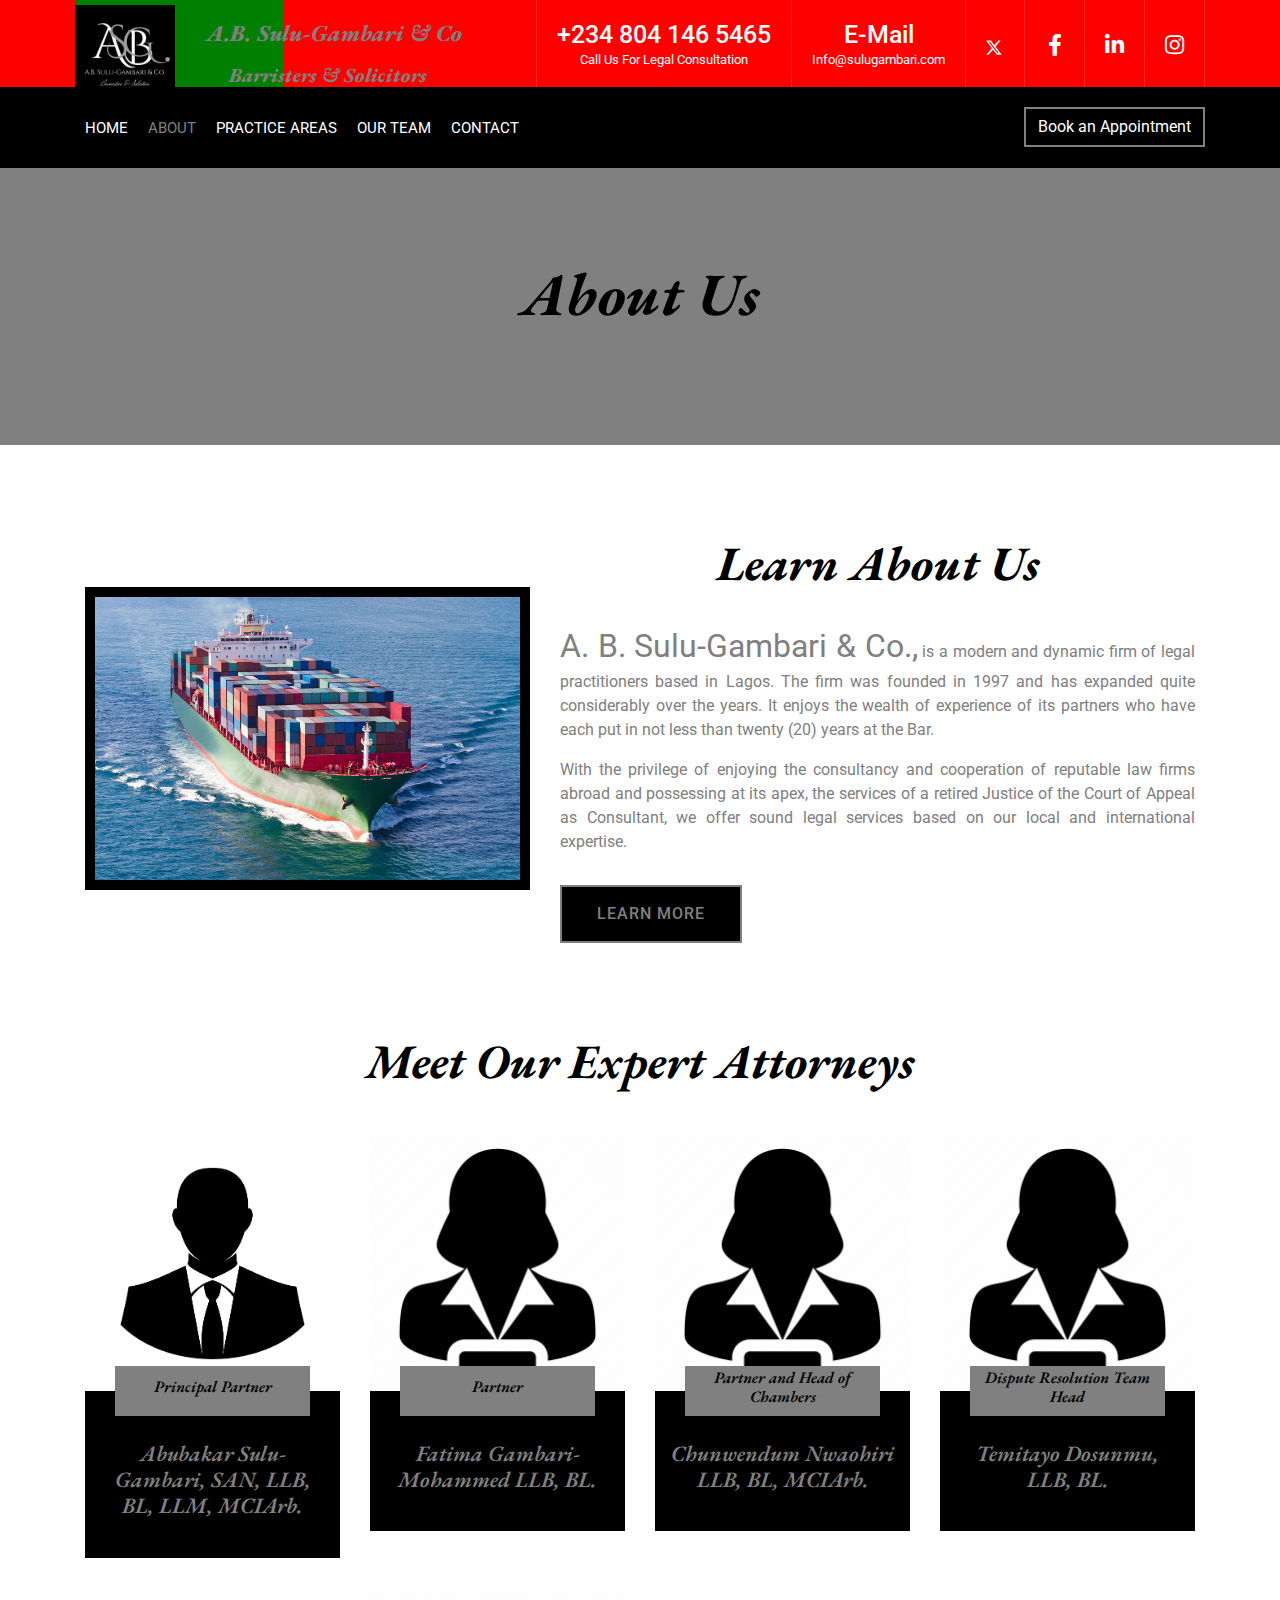
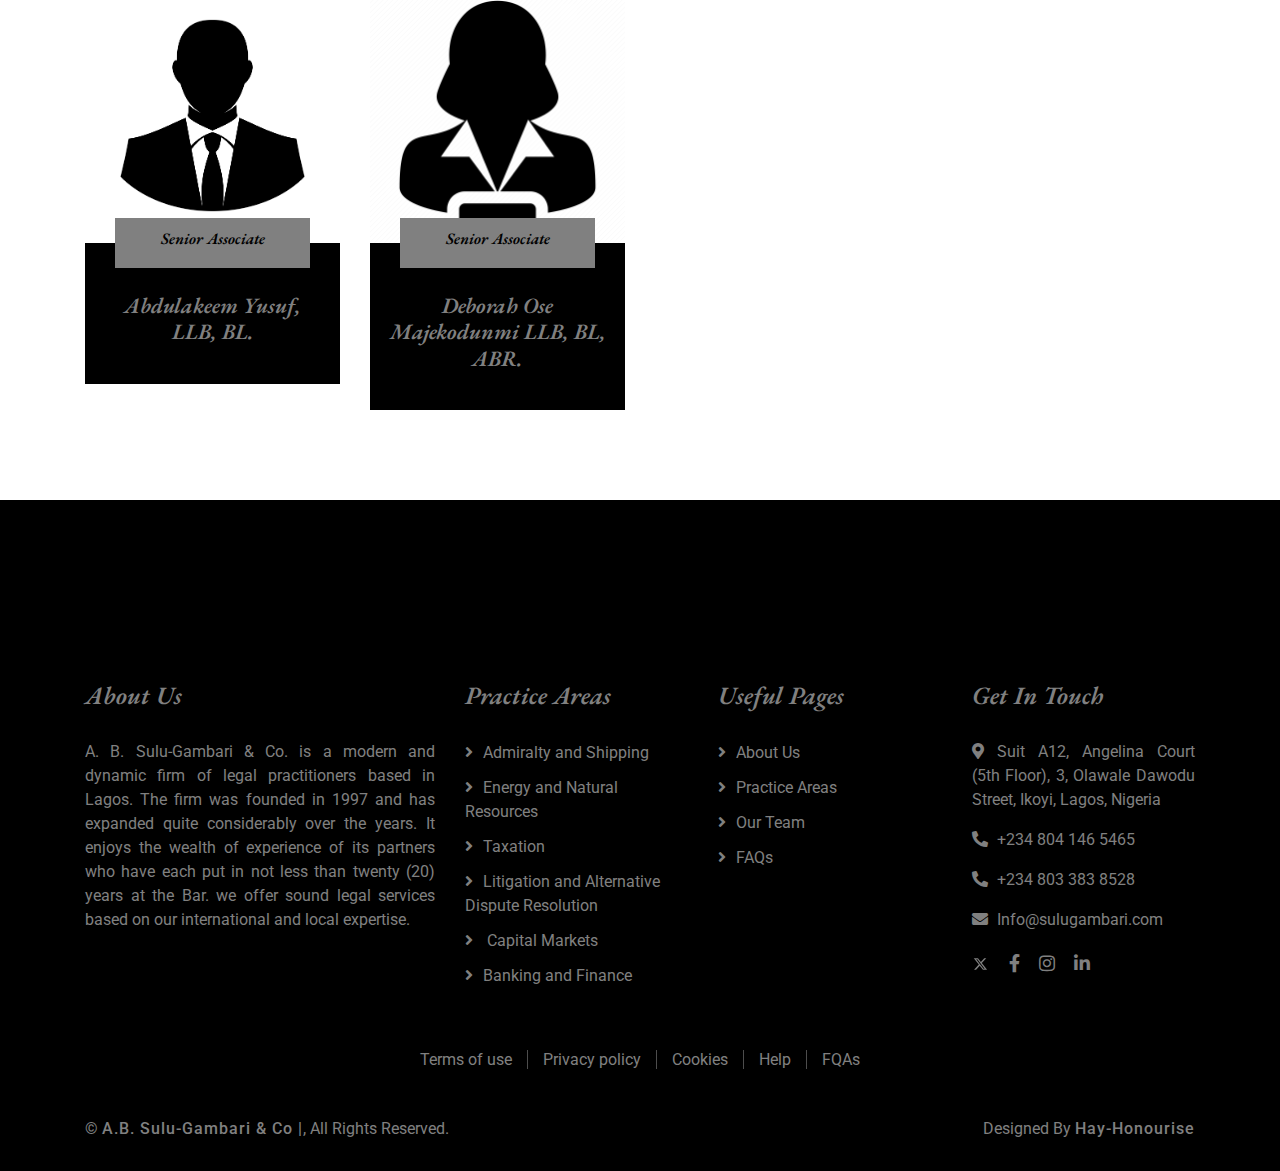
==== commit 4ac7c00d: "Add files via upload" ====
--- a/about.html
+++ b/about.html
@@ -2,7 +2,7 @@
 <html lang="en">
     <head>
         <meta charset="utf-8">
-        <title>AB~Sulugambari |&co</title>
+        <title>A.B. Sulu-Gambari & Co</title>
         <meta content="width=device-width, initial-scale=1.0" name="viewport">
         <meta content="Law Firm Website Template" name="keywords">
         <meta content="Law Firm Website Template" name="description">
@@ -32,29 +32,29 @@
                         <div class="col-lg-3">
                             <div class="logo">
                                 <a href="index.html">
-                                    <img src="img/logo4.jpeg" alt="Logo"> 
+                                    <img src="img/logo6.jpeg" alt="Logo"> 
                                 </a>
                                 <div class="logo_text">
-                                    <h1>AB~Sulugambari |&co</h1>
-                                    <h4>Baristers & Solicitors</h4>
+                                    <h1>A.B. Sulu-Gambari & Co</h1>
+                                    <h4>Barristers & Solicitors</h4>
                                 </div>
                             </div>
                         </div>
                         <div class="col-lg-9">
                             <div class="top-bar-right">
                                 <div class="text">
-                                    <h2>8:00 - 9:00</h2>
-                                    <p>Opening Hour Mon - Fri</p>
+                                    <h2>+234 804 146 5465</h2>
+                                    <p>Call Us For Legal Consultation</p>
                                 </div>
                                 <div class="text">
-                                    <h2>+123 456 7890</h2>
-                                    <p>Call Us For Free Consultation</p>
+                                    <h2>E-Mail</h2>
+                                    <p>Info@sulugambari.com</p>
                                 </div>
                                 <div class="social">
-                                    <a href=""><i class="fa fa-twitter"></i></a>
-                                    <a href=""><i class="fab fa-facebook-f"></i></a>
-                                    <a href=""><i class="fab fa-linkedin-in"></i></a>
-                                    <a href=""><i class="fab fa-instagram"></i></a>
+                                    <a href="#"><i class="fa fa-twitter"></i></a>
+                                    <a href="#"><i class="fab fa-facebook-f"></i></a>
+                                    <a href="https://www.linkedin.com/company/a-b-sulu-gambari-co/" target="blank"> <i class="fab fa-linkedin-in"></i></a>
+                                    <a href="#"><i class="fab fa-instagram"></i></a>
                                 </div>
                             </div>
                         </div>
@@ -76,20 +76,19 @@
                             <div class="navbar-nav mr-auto">
                                 <a href="index.html" class="nav-item nav-link">Home</a>
                                 <a href="about.html" class="nav-item nav-link active">About</a>
-                                <a href="service.html" class="nav-item nav-link">Practice</a>
-                                <a href="team.html" class="nav-item nav-link">Attorneys</a>
-                                <a href="portfolio.html" class="nav-item nav-link">Case Studies</a>
-                                <div class="nav-item dropdown">
+                                <a href="service.html" class="nav-item nav-link">Practice Areas</a>
+                                <a href="team.html" class="nav-item nav-link">Our Team</a>
+                                <!-- <div class="nav-item dropdown">
                                     <a href="#" class="nav-link dropdown-toggle" data-toggle="dropdown">Pages</a>
                                     <div class="dropdown-menu">
-                                        <a href="single-page.html" class="dropdown-item">Blog Page</a>
-                                        <a href="#" class="dropdown-item">Single Page</a>
-                                    </div>
-                                </div>
+                                        <a href="blog.html" class="dropdown-item">Blog Page</a>
+                                        <a href="single.html" class="dropdown-item">Single Page</a>
+                                    </div>
+                                </div> -->
                                 <a href="contact.html" class="nav-item nav-link">Contact</a>
                             </div>
                             <div class="ml-auto">
-                                <a class="btn" href="">Get Appointment</a>
+                                <a class="btn common_effect" href="contact.html">Book an Appointment</a>
                             </div>
                         </div>
                     </nav>
@@ -101,13 +100,13 @@
             <!-- Page Header Start -->
             <div class="page-header">
                 <div class="container">
-                    <div class="row">
+                    <dizv class="row">
                         <div class="col-12">
                             <h2>About Us</h2>
                         </div>
                         <div class="col-12">
-                            <a href="">Home</a>
-                            <a href="">About Us</a>
+                            <!-- <a href="index.html">Home</a>
+                            <a href="#about">About Us</a> -->
                         </div>
                     </div>
                 </div>
@@ -121,22 +120,22 @@
                     <div class="row align-items-center">
                         <div class="col-lg-5 col-md-6">
                             <div class="about-img">
-                                <img src="img/about.jpg" alt="Image">
+                                <img src="img/image.png" alt="Image">
                             </div>
                         </div>
                         <div class="col-lg-7 col-md-6">
                             <div class="section-header">
-                                <h2>Learn About Us</h2>
+                                <h2 id="about">Learn About Us</h2>
                             </div>
                             <div class="about-text">
                                 <p>
-                                    <span id="ab">A. B. Sulu-Gambari & Co.</span> is a modern and dynamic firm of legal practitioners based in Lagos.
+                                    <span id="ab">A. B. Sulu-Gambari & Co.,</span> is a modern and dynamic firm of legal practitioners based in Lagos.
                                     The firm was founded in 1997 and has expanded quite considerably over the years. 
-                                    It enjoys the wealth of experience of its partners who have each put in not less than eighteen (18) years at the Bar.</p>
+                                    It enjoys the wealth of experience of its partners who have each put in not less than twenty (20) years at the Bar.</p>
                                 <p>
                                     With the privilege of enjoying the consultancy and cooperation of reputable law firms abroad and possessing at its apex, 
                                     the services of a retired Justice of the Court of Appeal as Consultant, 
-                                    we offer sound legal services based on our international and local expertise.</p>
+                                    we offer sound legal services based on our local and international expertise.</p>
                                 <a class="btn" href="">Learn More</a>
                             </div>
                         </div>
@@ -144,67 +143,6 @@
                 </div>
             </div>
             <!-- About End -->
-
-
-            <!-- Timeline Start -->
-            <div class="timeline">
-                <div class="container">
-                    <div class="section-header">
-                        <h2>Learn About Our Journey</h2>
-                    </div>
-                    <div class="timeline-start">
-                        <div class="timeline-container left">
-                            <div class="timeline-content">
-                                <h2><span>2020</span>Lorem ipsum dolor sit amet</h2>
-                                <p>
-                                    Lorem ipsum dolor sit amet elit. Aliquam odio dolor, id luctus erat sagittis non. Ut blandit semper pretium.
-                                </p>
-                            </div>
-                        </div>
-                        <div class="timeline-container right">
-                            <div class="timeline-content">
-                                <h2><span>2019</span>Lorem ipsum dolor sit amet</h2>
-                                <p>
-                                    Lorem ipsum dolor sit amet elit. Aliquam odio dolor, id luctus erat sagittis non. Ut blandit semper pretium.
-                                </p>
-                            </div>
-                        </div>
-                        <div class="timeline-container left">
-                            <div class="timeline-content">
-                                <h2><span>2018</span>Lorem ipsum dolor sit amet</h2>
-                                <p>
-                                    Lorem ipsum dolor sit amet elit. Aliquam odio dolor, id luctus erat sagittis non. Ut blandit semper pretium.
-                                </p>
-                            </div>
-                        </div>
-                        <div class="timeline-container right">
-                            <div class="timeline-content">
-                                <h2><span>2017</span>Lorem ipsum dolor sit amet</h2>
-                                <p>
-                                    Lorem ipsum dolor sit amet elit. Aliquam odio dolor, id luctus erat sagittis non. Ut blandit semper pretium.
-                                </p>
-                            </div>
-                        </div>
-                        <div class="timeline-container left">
-                            <div class="timeline-content">
-                                <h2><span>2016</span>Lorem ipsum dolor sit amet</h2>
-                                <p>
-                                    Lorem ipsum dolor sit amet elit. Aliquam odio dolor, id luctus erat sagittis non. Ut blandit semper pretium.
-                                </p>
-                            </div>
-                        </div>
-                        <div class="timeline-container right">
-                            <div class="timeline-content">
-                                <h2><span>2015</span>Lorem ipsum dolor sit amet</h2>
-                                <p>
-                                    Lorem ipsum dolor sit amet elit. Aliquam odio dolor, id luctus erat sagittis non. Ut blandit semper pretium.
-                                </p>
-                            </div>
-                        </div>
-                    </div>
-                </div>
-            </div>
-            <!-- Timeline End -->
 
 
             <!-- Team Start -->
@@ -217,101 +155,87 @@
                         <div class="col-lg-3 col-md-6">
                             <div class="team-item">
                                 <div class="team-img">
-                                    <img src="img/team-1.jpg" alt="Team Image">
+                                    <img src="img/image3.jpg" alt="Team Image">
                                 </div>
                                 <div class="team-text">
                                     <h2><a href="team.html#Abubakar">Abubakar Sulu-Gambari, SAN, LLB, BL, LLM, MCIArb.</a></h2>
-                                    <p>Business Consultant</p>
-                                    <div class="team-social">
-                                        <a class="social-tw" href=""><i class="fa fa-twitter"></i></a>
-                                        <a class="social-fb" href=""><i class="fab fa-facebook-f"></i></a>
-                                        <a class="social-li" href=""><i class="fab fa-linkedin-in"></i></a>
-                                        <a class="social-in" href=""><i class="fab fa-instagram"></i></a>
-                                    </div>
-                                </div>
-                            </div>
-                        </div>
-                        <div class="col-lg-3 col-md-6">
-                            <div class="team-item">
-                                <div class="team-img">
-                                    <img src="img/team-2.jpg" alt="Team Image">
-                                </div>
-                                <div class="team-text">
-                                    <h2><a href="team.html#Fatima">Fatima Gambari-Mohammed.</a></h2>
-                                    <p>Criminal Consultant</p>
-                                    <div class="team-social">
-                                        <a class="social-tw" href=""><i class="fa fa-twitter"></i></a>
-                                        <a class="social-fb" href=""><i class="fab fa-facebook-f"></i></a>
-                                        <a class="social-li" href=""><i class="fab fa-linkedin-in"></i></a>
-                                        <a class="social-in" href=""><i class="fab fa-instagram"></i></a>
-                                    </div>
-                                </div>
-                            </div>
-                        </div>
-                        <div class="col-lg-3 col-md-6">
-                            <div class="team-item">
-                                <div class="team-img">
-                                    <img src="img/team-3.jpg" alt="Team Image">
+                                    <div class="team-social">
+                                        <h6>Principal Partner</h6>
+                                    </div>
+                                </div>
+                            </div>
+                        </div>
+                        <div class="col-lg-3 col-md-6">
+                            <div class="team-item">
+                                <div class="team-img">
+                                    <img src="img/image7.png" alt="Team Image">
+                                </div>
+                                <div class="team-text">
+                                    <h2><a href="team.html#Fatima">Fatima Gambari-Mohammed LLB, BL.</a></h2>
+                                    
+                                    <div class="team-social">
+                                        <h6>Partner</h6>
+                                    </div>
+                                </div>
+                            </div>
+                        </div>
+
+                        <div class="col-lg-3 col-md-6">
+                            <div class="team-item">
+                                <div class="team-img">
+                                    <img src="img/image7.png" alt="Team Image">
+                                </div>
+                                <div class="team-text">
+                                    <h2><a href="team.html#Chinwe">Chunwendum Nwaohiri LLB, BL, MCIArb.</a></h2>
+                                    
+                                    <div class="team-social">
+                                        <h6>Partner and Head of Chambers</h6>
+                                    </div>
+                                </div>
+                            </div>
+                        </div>
+
+                        <div class="col-lg-3 col-md-6">
+                            <div class="team-item">
+                                <div class="team-img">
+                                    <img src="img/image7.png" alt="Team Image">
                                 </div>
                                 <div class="team-text">
                                     <h2><a href="team.html#Temitayo">Temitayo Dosunmu, LLB, BL.</a></h2>
-                                    <p>Divorce Consultant</p>
-                                    <div class="team-social">
-                                        <a class="social-tw" href=""><i class="fa fa-twitter"></i></a>
-                                        <a class="social-fb" href=""><i class="fab fa-facebook-f"></i></a>
-                                        <a class="social-li" href=""><i class="fab fa-linkedin-in"></i></a>
-                                        <a class="social-in" href=""><i class="fab fa-instagram"></i></a>
-                                    </div>
-                                </div>
-                            </div>
-                        </div>
-                        <div class="col-lg-3 col-md-6">
-                            <div class="team-item">
-                                <div class="team-img">
-                                    <img src="img/team-3.jpg" alt="Team Image">
-                                </div>
-                                <div class="team-text">
-                                    <h2><a href="team.html#Chinwe">Chinwe Nwaohiri.</a></h2>
-                                    <p>Divorce Consultant</p>
-                                    <div class="team-social">
-                                        <a class="social-tw" href=""><i class="fa fa-twitter"></i></a>
-                                        <a class="social-fb" href=""><i class="fab fa-facebook-f"></i></a>
-                                        <a class="social-li" href=""><i class="fab fa-linkedin-in"></i></a>
-                                        <a class="social-in" href=""><i class="fab fa-instagram"></i></a>
-                                    </div>
-                                </div>
-                            </div>
-                        </div>
-                        <div class="col-lg-3 col-md-6">
-                            <div class="team-item">
-                                <div class="team-img">
-                                    <img src="img/team-3.jpg" alt="Team Image">
-                                </div>
-                                <div class="team-text">
-                                    <h2><a href="team.html#Deborah">Deborah Ose Majekodunmi.</a></h2>
-                                    <p>Divorce Consultant</p>
-                                    <div class="team-social">
-                                        <a class="social-tw" href=""><i class="fa fa-twitter"></i></a>
-                                        <a class="social-fb" href=""><i class="fab fa-facebook-f"></i></a>
-                                        <a class="social-li" href=""><i class="fab fa-linkedin-in"></i></a>
-                                        <a class="social-in" href=""><i class="fab fa-instagram"></i></a>
-                                    </div>
-                                </div>
-                            </div>
-                        </div>
-                        <div class="col-lg-3 col-md-6">
-                            <div class="team-item">
-                                <div class="team-img">
-                                    <img src="img/team-4.jpg" alt="Team Image">
+                                    
+                                    <div class="team-social">
+                                        <h6>Dispute Resolution Team Head</h6>
+                                    </div>
+                                </div>
+                            </div>
+                        </div>
+
+                        <div class="col-lg-3 col-md-6">
+                            <div class="team-item">
+                                <div class="team-img">
+                                    <img src="img/image3.jpg" alt="Team Image">
                                 </div>
                                 <div class="team-text">
                                     <h2><a href="team.html#Abdulakeem"> Abdulakeem Yusuf, LLB, BL.</a></h2>
-                                    <p>Immigration Consultant</p>
-                                    <div class="team-social">
-                                        <a class="social-tw" href=""><i class="fa fa-twitter"></i></a>
-                                        <a class="social-fb" href=""><i class="fab fa-facebook-f"></i></a>
-                                        <a class="social-li" href=""><i class="fab fa-linkedin-in"></i></a>
-                                        <a class="social-in" href=""><i class="fab fa-instagram"></i></a>
+                                    
+                                    <div class="team-social">
+                                        <h6>Senior Associate</h6>
+                                    </div>
+                                </div>
+                            </div>
+                        </div>
+
+                       
+                        <div class="col-lg-3 col-md-6">
+                            <div class="team-item">
+                                <div class="team-img">
+                                    <img src="img/image7.png" alt="Team Image">
+                                </div>
+                                <div class="team-text">
+                                    <h2><a href="team.html#Deborah">Deborah Ose Majekodunmi LLB, BL, ABR.</a></h2>
+                                    
+                                    <div class="team-social">
+                                        <h6>Senior Associate</h6>
                                     </div>
                                 </div>
                             </div>
@@ -324,7 +248,7 @@
 
 
             <!-- Newsletter Start -->
-            <div class="newsletter">
+            <!-- <div class="newsletter">
                 <div class="container">
                     <div class="section-header">
                         <h2>Subscribe Our Newsletter</h2>
@@ -334,7 +258,7 @@
                         <button class="btn">Submit</button>
                     </div>
                 </div>
-            </div>
+            </div> -->
             <!-- Newsletter End -->
 
 
@@ -347,7 +271,7 @@
                                 <h2>About Us</h2>
                                 <p>
                                     A. B. Sulu-Gambari & Co. is a modern and dynamic firm of legal practitioners based in Lagos.
-                                    The firm was founded in 1997 and has expanded quite considerably over the years. It enjoys the wealth of experience of its partners who have each put in not less than eighteen (18) years at the Bar.
+                                    The firm was founded in 1997 and has expanded quite considerably over the years. It enjoys the wealth of experience of its partners who have each put in not less than twenty (20) years at the Bar.
                                     we offer sound legal services based on our international and local expertise.                                </p>
                             </div>
                         </div>
@@ -355,36 +279,38 @@
                             <div class="row">
                         <div class="col-md-6 col-lg-4">
                             <div class="footer-link">
-                                <h2>Services Areas</h2>
-                                <a href="">Civil Law</a>
-                                <a href="">Family Law</a>
-                                <a href="">Business Law</a>
-                                <a href="">Education Law</a>
-                                <a href="">Immigration Law</a>
+                                <h2>Practice Areas</h2>
+                                <a href="#civil">Admiralty and Shipping</a>
+                                <a href="#family">⁠Energy and Natural Resources</a>
+                                <a href="#business">Taxation</a>
+                                <a href="#education">⁠Litigation and Alternative Dispute Resolution</a>
+                                <a href="#banking"> ⁠Capital Markets</a>
+                                <a href="#real">⁠Banking and Finance</a>
                             </div>
                         </div>
                         <div class="col-md-6 col-lg-4">
                             <div class="footer-link">
                                 <h2>Useful Pages</h2>
-                                <a href="">About Us</a>
-                                <a href="">Practices</a>
-                                <a href="">Attorneys</a>
-                                <a href="">Case Studies</a>
-                                <a href="">FAQs</a>
+                                <a href="about.html">About Us</a>
+                                <a href="service.html">Practice Areas</a>
+                                <a href="team.html">Our Team</a>
+                                <!-- <a href="portfolio.html">Case Studies</a> -->
+                                <a href="#">FAQs</a>
                             </div>
                         </div>
                         <div class="col-md-6 col-lg-4">
                             <div class="footer-contact">
                                 <h2>Get In Touch</h2>
-                                <p><i class="fa fa-map-marker-alt"></i>123 Street, New York, USA</p>
-                                <p><i class="fa fa-phone-alt"></i>+012 345 67890</p>
+                                <p><i class="fa fa-map-marker-alt"></i>Suit A12, Angelina Court (5th Floor), 3, Olawale Dawodu Street, Ikoyi, Lagos, Nigeria</p>
+                                <p><i class="fa fa-phone-alt"></i>+234 804 146 5465</p>
+                                <p><i class="fa fa-phone-alt"></i>+234 803 383 8528</p>
                                 <p><i class="fa fa-envelope"></i>Info@sulugambari.com</p>
                                 <div class="footer-social">
-                                    <a href=""><i class="fa fa-twitter"></i></a>
-                                    <a href=""><i class="fab fa-facebook-f"></i></a>
-                                    <a href=""><i class="fab fa-youtube"></i></a>
+                                    <a href="#"><i class="fa fa-twitter"></i></a>
+                                    <a href="#"><i class="fab fa-facebook-f"></i></a>
+                                    <!-- <a href=""><i class="fab fa-youtube"></i></a> -->
                                     <a href=""><i class="fab fa-instagram"></i></a>
-                                    <a href=""><i class="fab fa-linkedin-in"></i></a>
+                                    <a href="https://www.linkedin.com/company/a-b-sulu-gambari-co/" target="_blank"><i class="fab fa-linkedin-in"></i></a>
                                 </div>
                             </div>
                         </div>
@@ -394,21 +320,21 @@
                 </div>
                 <div class="container footer-menu">
                     <div class="f-menu">
-                        <a href="">Terms of use</a>
-                        <a href="">Privacy policy</a>
-                        <a href="">Cookies</a>
-                        <a href="">Help</a>
-                        <a href="">FQAs</a>
+                        <a href="#">Terms of use</a>
+                        <a href="#">Privacy policy</a>
+                        <a href="#">Cookies</a>
+                        <a href="#">Help</a>
+                        <a href="#">FQAs</a>
                     </div>
                 </div>
                 <div class="container copyright">
                     <div class="row">
                         <div class="col-md-6">
-                            <p>&copy; <a href="#">Sulugambari</a>, All Right Reserved.</p>
+                            <p>&copy; <a href="#">A.B. Sulu-Gambari & Co |</a>, All Rights Reserved.</p>
                         </div>
                         <div class="col-md-6">
 							<!--/*** This template is free as long as you keep the footer author’s credit link/attribution link/backlink. If you'd like to use the template without the footer author’s credit link/attribution link/backlink, you can purchase the Credit Removal License from "https://htmlcodex.com/credit-removal". Thank you for your support. ***/-->
-                            <p>Designed By <a href="https://hay-honourise.github.io/Abdulrazaq/">Hay-Honourise</a></p>
+                            <p>Designed By <a href="https://hay-honourise.github.io/Abdulrazaq/" title="a click to find me">Hay-Honourise</a></p>
                         </div>
                     </div>
                 </div>
--- a/css/style.css
+++ b/css/style.css
@@ -6,7 +6,7 @@
     --bg-color: #000000;
     --second-bg-color: gray;
     --text-color: #fff;
-    --main-color: #aa9166;
+    --main-color: grey;
 }
 
 body {
@@ -44,6 +44,10 @@
 
 }
 
+p{
+    text-align: justify;
+}
+
 .btn:focus {
     /* box-shadow: 5px 5px 10px 0 rgb(243, 241, 241); */
     box-shadow: outset;
@@ -90,15 +94,17 @@
     display: flex;
     position: relative;
     height: 87px;
-    background: var(--bg-color);
+/*    background: var(--bg-color);*/
+background-color: red;
 }
 
 .top-bar .logo {
     display: flex;
     padding: 5px 0;
     text-align: left;
-    overflow: hidden;
-    width: 200%;
+/*    overflow: hidden;*/
+    width: 80%;
+    background-color: green;
 }
 
 /* .logo_text {
@@ -109,30 +115,31 @@
 .top-bar .logo h1 {
     display: flex;
     /* margin: 0; */
-    margin-left: 15%;
+    margin-left: 45%;
+    margin-top: 15px;
+    color: var(--main-color);
+    font-size: 23px;
+    /* line-height: 20px; */
+    font-weight: 800;
+    width: 290px;
+}
+
+.top-bar .logo h4 {
+    display: flex;
+    /* margin: 0; */
+    margin-left: 53%;
     margin-top: 15px;
     color: var(--main-color);
     font-size: 20px;
     /* line-height: 20px; */
     font-weight: 800;
-    width: 200px;
-}
-
-.top-bar .logo h4 {
-    display: flex;
-    /* margin: 0; */
-    margin-left: 24%;
-    margin-top: 15px;
-    color: var(--main-color);
-    font-size: 15px;
-    /* line-height: 20px; */
-    font-weight: 800;
-    width: 200px;
+    width: 290px;
 }
 
 .top-bar .logo img {
     max-width: 100%;
     max-height: 100px;
+    position: absolute;
 }
 
 .top-bar .top-bar-right {
@@ -197,6 +204,7 @@
 @media (min-width: 992px) {
     .top-bar {
         padding: 0 60px;
+        
     }
 }
 
@@ -205,6 +213,37 @@
         text-align: center;
     }
     
+    .top-bar .logo h1 {
+    display: flex;
+    /* margin: 0; */
+    margin-left: 40%;
+    margin-top: 15px;
+    color: var(--main-color);
+    font-size: 23px;
+    /* line-height: 20px; */
+    font-weight: 800;
+/*    width: 290px;*/
+}
+
+.top-bar .logo h4 {
+    display: flex;
+    /* margin: 0; */
+    margin-left: 51%;
+    margin-top: 10px;
+    color: var(--main-color);
+    font-size: 20px;
+    /* line-height: 20px; */
+    font-weight: 800;
+/*    width: 290px;*/
+}
+
+.top-bar .logo img {
+    max-width: 100%;
+    max-height: 100px;
+}
+    .top-bar .text{
+        display: none;
+    }
     .top-bar .social {
         display: none;
     }
@@ -333,6 +372,43 @@
     position: relative;
     width: 100%;
     height: 100%;
+
+}
+.carousel .carousel-inner,
+.carousel .carousel-item p{
+    position: relative;
+    width: 100%;
+    height: 100%;
+    /* padding: 20px; */
+    color: var(--bg-color);
+    /* font-size: small; */
+}
+
+/* .col-14 {
+    height:fit-content;
+} */
+.col-14 p{
+    
+    /* padding: 20px; */
+    color: var(--bg-color);
+    font-size:15px;
+    padding-left: 30PX;
+    padding-right: 30PX;
+}
+
+
+.col-13{
+    position: relative;
+    width: 100%;
+    height: 100%;
+    padding: 20px;
+    /* margin-bottom: 25px; */
+    margin: 20px;
+    color: var(--bg-color);
+}
+
+.row align-items-center{
+    text-align: center;
 }
 
 .carousel .carousel-item img {
@@ -456,7 +532,7 @@
     padding-bottom: 5px;
 }
 
-.page-header h2::after {
+/* .page-header h2::after {
     position: absolute;
     content: "";
     width: 100px;
@@ -464,7 +540,7 @@
     left: calc(50% - 50px);
     bottom: 0;
     background: var(--bg-color);
-}
+} */
 
 .page-header a {
     position: relative;
@@ -516,13 +592,13 @@
 .section-header h2 {
     margin: 0;
     position: relative;
-    font-size: 50px;
+    font-size: 48px;
     font-weight: 700;
     white-space: nowrap;
-    z-index: 1;
-}
-
-.section-header h2::before {
+    /* z-index: 1; */
+}
+
+/* .section-header h2::before {
     position: absolute;
     content: "";
     width: 100%;
@@ -546,7 +622,7 @@
     border-top: 1px solid var(--main-color);
     border-bottom: 1px solid var(--main-color);
     z-index: -1;
-}
+} */
 
 @media (max-width: 767.98px) {
     .section-header h2 {
@@ -636,6 +712,7 @@
     margin-bottom: 30px;
 }
 
+
 .about .about-img {
     position: relative;
     height: 100%;
@@ -655,7 +732,7 @@
 
 .about-text #ab {
     color: var(--main-color);
-    font-size: larger;
+    font-size:xx-large;
 }
 
 .about .about-text a.btn {
@@ -856,6 +933,7 @@
     color: var(--second-bg-color);
     padding: 0 25px 25px 25px;
     font-size: 18px;
+    text-align: justify;
 }
 
 .service .service-item a.btn {
@@ -987,10 +1065,10 @@
     color: var(--main-color);
 }
 
-.team .team-text p {
+/* .team .team-text p {
     margin: 0;
     color: var(--second-bg-color);
-}
+} */
 
 .team .team-social {
     position: absolute;
@@ -1002,8 +1080,13 @@
     align-items: center;
     justify-content: center;
     background: var(--main-color);
-    font-size: 0;
+    /* font-size: 0; */
     transition: .5s;
+}
+
+.team .team-social p{
+    margin: 0;
+    color: var(--bg-color);
 }
 
 .team .team-item:hover .team-social {
@@ -1217,6 +1300,33 @@
 .testimonial .owl-dot.active {
     background: var(--bg-color);
 }
+
+
+
+/* Add media queries to adjust the layout for different screen sizes */
+@media (max-width: 768px) {
+    .testimonial {
+      padding: 10px;
+    }
+    .testimonial-item {
+      margin: 10px;
+    }
+    .testimonial-item img {
+      height: 100px;
+    }
+  }
+  
+  @media (max-width: 480px) {
+    .testimonial {
+      padding: 5px;
+    }
+    .testimonial-item {
+      margin: 5px;
+    }
+    .testimonial-item img {
+      height: 80px;
+    }
+  }
 
 
 /*******************************/
@@ -1702,6 +1812,11 @@
 .contact .contact-form .btn:hover {
     color: var(--bg-color);
     background: var(--main-color);
+}
+
+.page-header .container .row .col-12 h2 {
+    text-decoration: none;
+    /* text-decoration: underline; */
 }
 
 
@@ -1817,6 +1932,10 @@
     position: relative;
     margin-bottom: 45px;
     color: var(--second-bg-color);
+}
+
+.footer .footer-about p{
+    text-align: justify;
 }
 
 .footer .footer-about h2,
@@ -1945,4 +2064,8 @@
     -webkit-mask: url('data:image/svg+xml;utf8,<svg viewBox="0 -8 26 30" xmlns="http://www.w3.org/2000/svg"><g><path fill="white" d="M18.244 2.25h3.308l-7.227 8.26 8.502 11.24H16.17l-5.214-6.817L4.99 21.75H1.68l7.73-8.835L1.254 2.25H8.08l4.713 6.231zm-1.161 17.52h1.833L7.084 4.126H5.117z"></path></g></svg>') no-repeat center;
     mask: url('data:image/svg+xml;utf8,<svg viewBox="0 -8 26 30" xmlns="http://www.w3.org/2000/svg"><g><path fill="white" d="M18.244 2.25h3.308l-7.227 8.26 8.502 11.24H16.17l-5.214-6.817L4.99 21.75H1.68l7.73-8.835L1.254 2.25H8.08l4.713 6.231zm-1.161 17.52h1.833L7.084 4.126H5.117z"></path></g></svg>') no-repeat center;
     background-position: center 3px;
-}+}
+
+
+
+
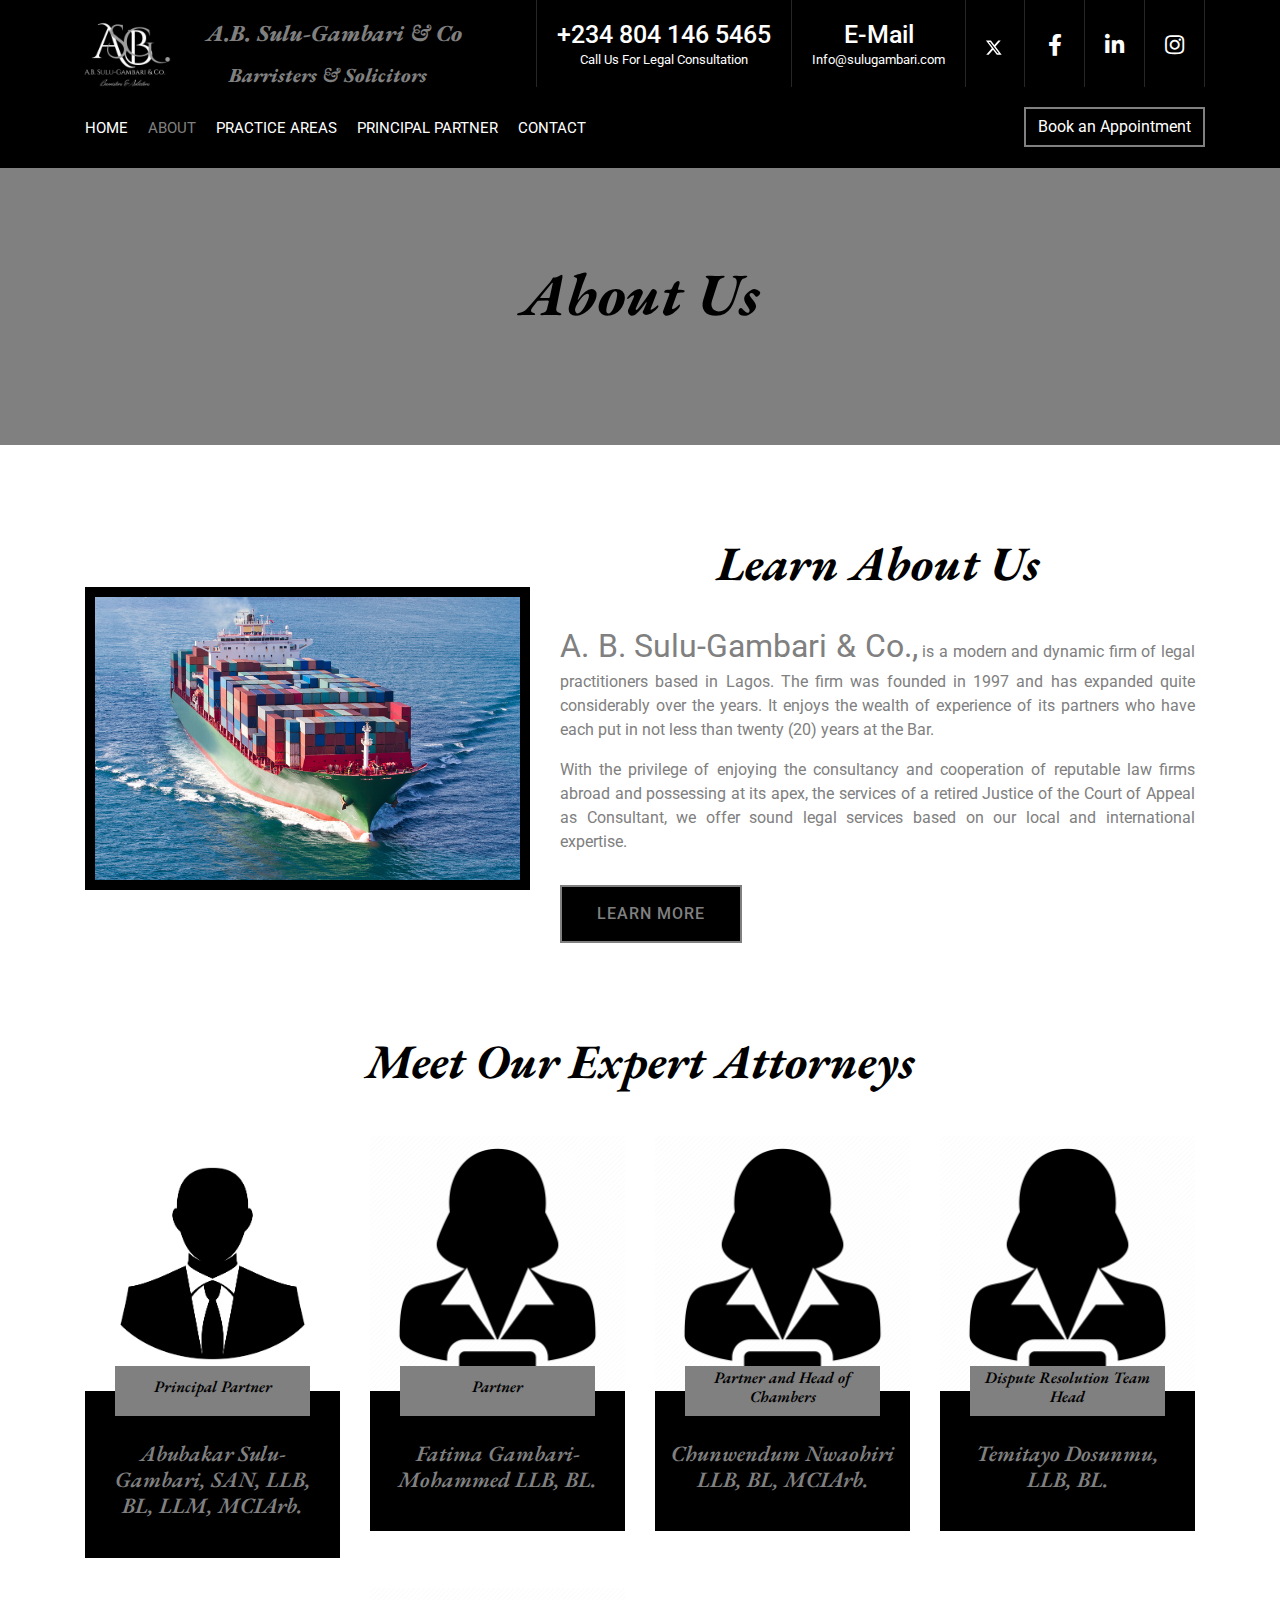
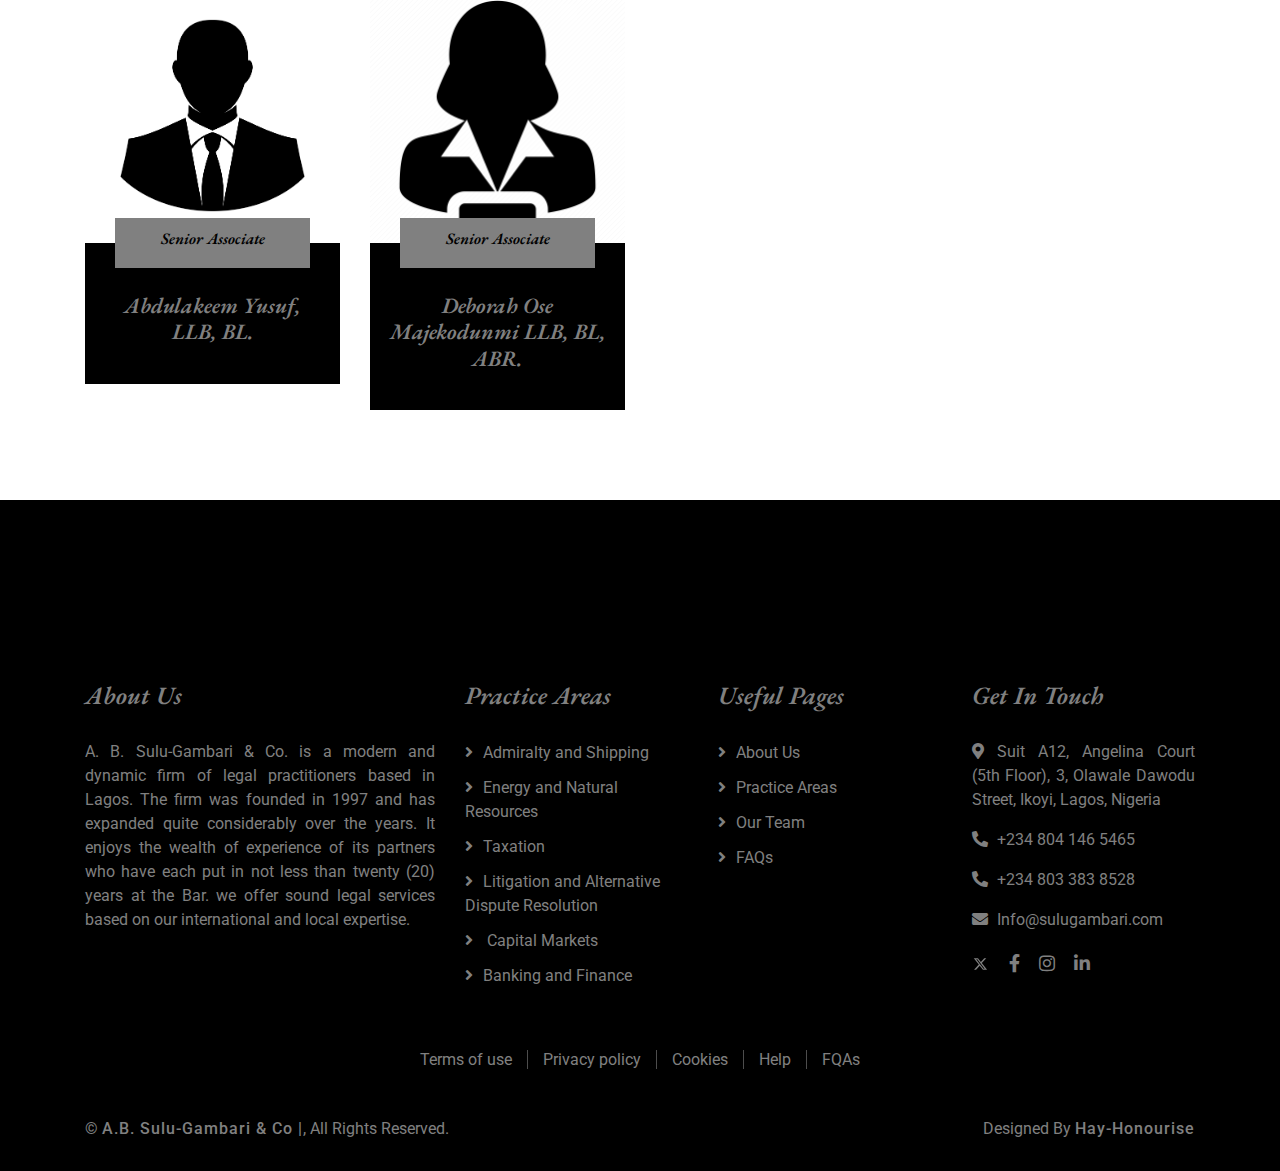
==== commit 5be011ab: "Add files via upload" ====
--- a/about.html
+++ b/about.html
@@ -77,7 +77,7 @@
                                 <a href="index.html" class="nav-item nav-link">Home</a>
                                 <a href="about.html" class="nav-item nav-link active">About</a>
                                 <a href="service.html" class="nav-item nav-link">Practice Areas</a>
-                                <a href="team.html" class="nav-item nav-link">Our Team</a>
+                                <a href="team.html" class="nav-item nav-link">Principal Partner</a>
                                 <!-- <div class="nav-item dropdown">
                                     <a href="#" class="nav-link dropdown-toggle" data-toggle="dropdown">Pages</a>
                                     <div class="dropdown-menu">
--- a/css/style.css
+++ b/css/style.css
@@ -94,8 +94,8 @@
     display: flex;
     position: relative;
     height: 87px;
-/*    background: var(--bg-color);*/
-background-color: red;
+    background: var(--bg-color);
+/*background-color: red;*/
 }
 
 .top-bar .logo {
@@ -103,8 +103,8 @@
     padding: 5px 0;
     text-align: left;
 /*    overflow: hidden;*/
-    width: 80%;
-    background-color: green;
+    width: 75%;
+/*    background-color: green;*/
 }
 
 /* .logo_text {
@@ -1234,6 +1234,10 @@
 .testimonial {
     position: relative;
     padding: 45px 0;
+   /* display: flex;
+    justify-content: center;
+    align-items: center;*/
+/*    background-color: red;*/
 }
 
 .testimonial .testimonials-carousel {
@@ -1241,6 +1245,11 @@
     width: calc(100% + 30px);
     left: -15px;
     right: -15px;
+
+/*    background-color: green;*/
+     display: flex;
+    justify-content: center;
+/*    align-items: center;*/
 }
 
 .testimonial .testimonial-item {
@@ -1248,7 +1257,10 @@
     margin: 0 15px;
     padding: 30px;
     background: var(--bg-color);
-    overflow: hidden;
+/*    overflow: hidden;*/
+
+/*background-color: blue;*/
+/*    max-width: 100%;*/
 }
 
 .testimonial .testimonial-item i {
